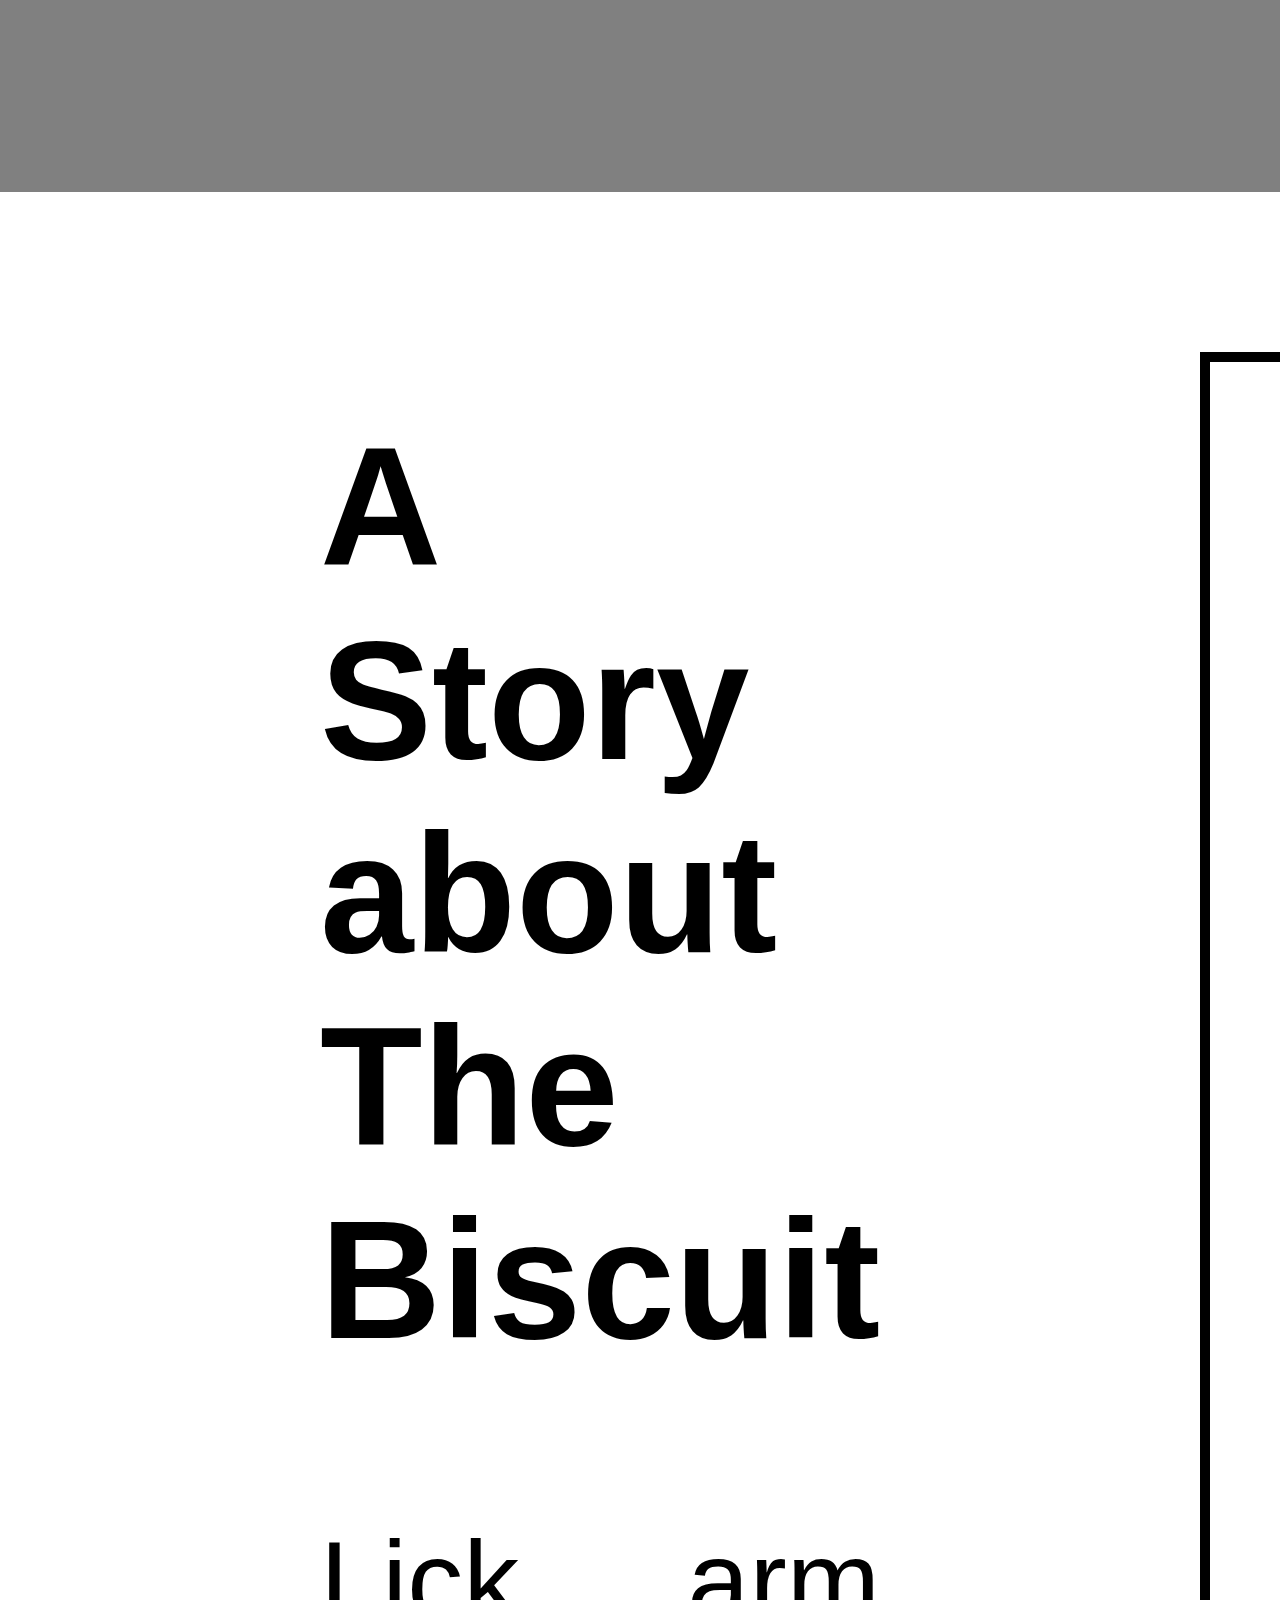
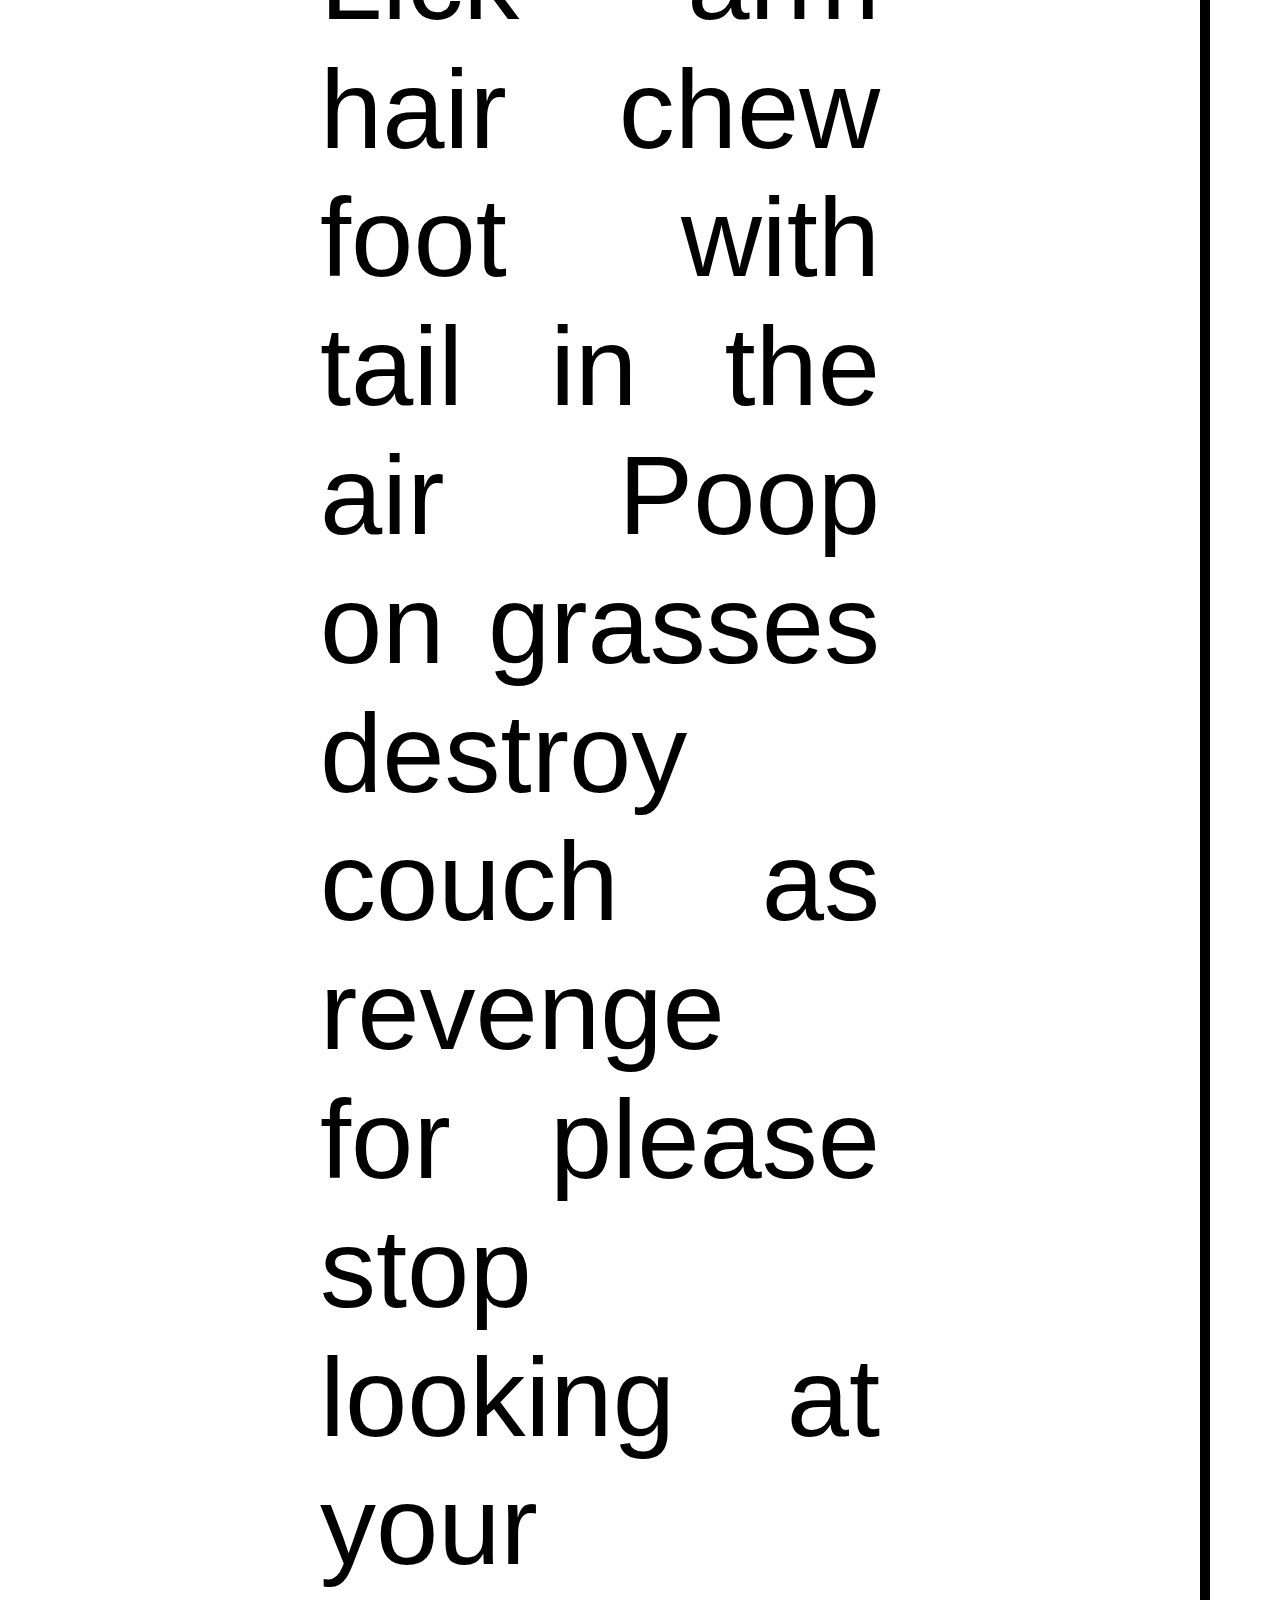
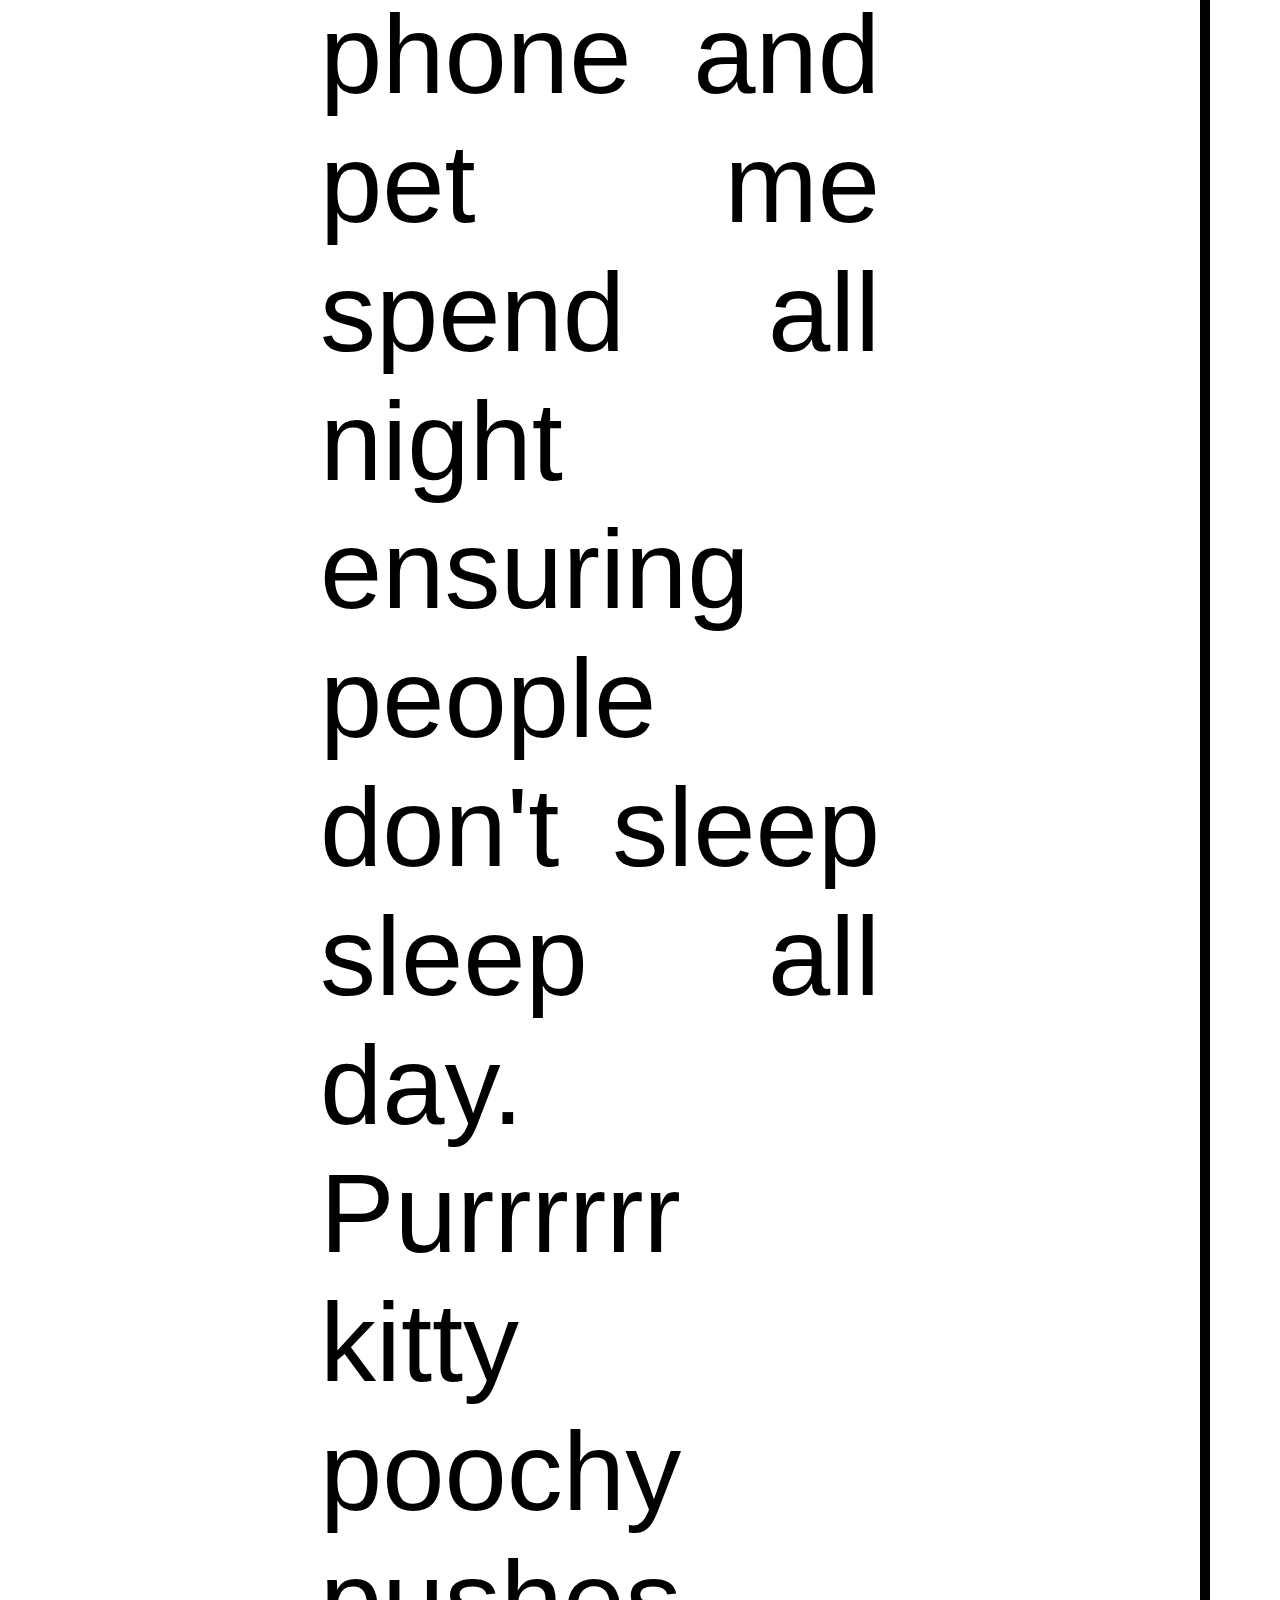
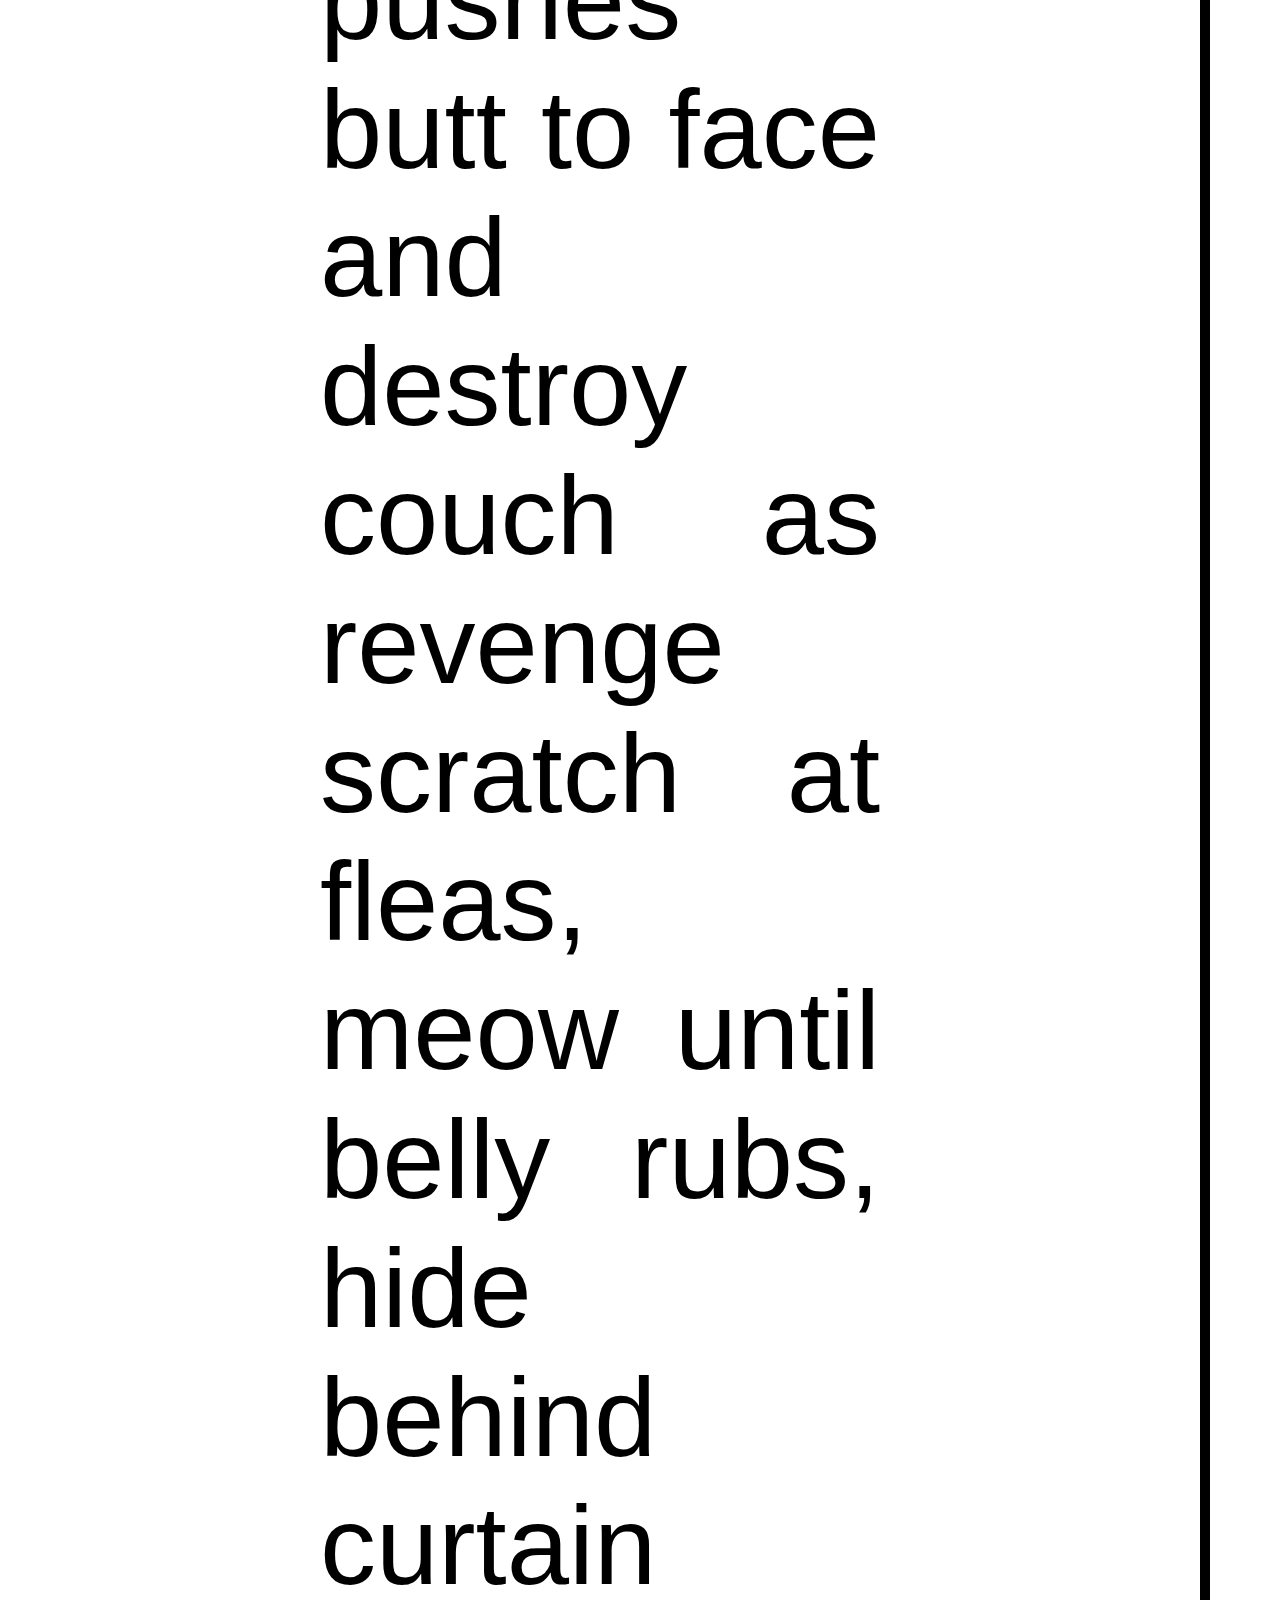
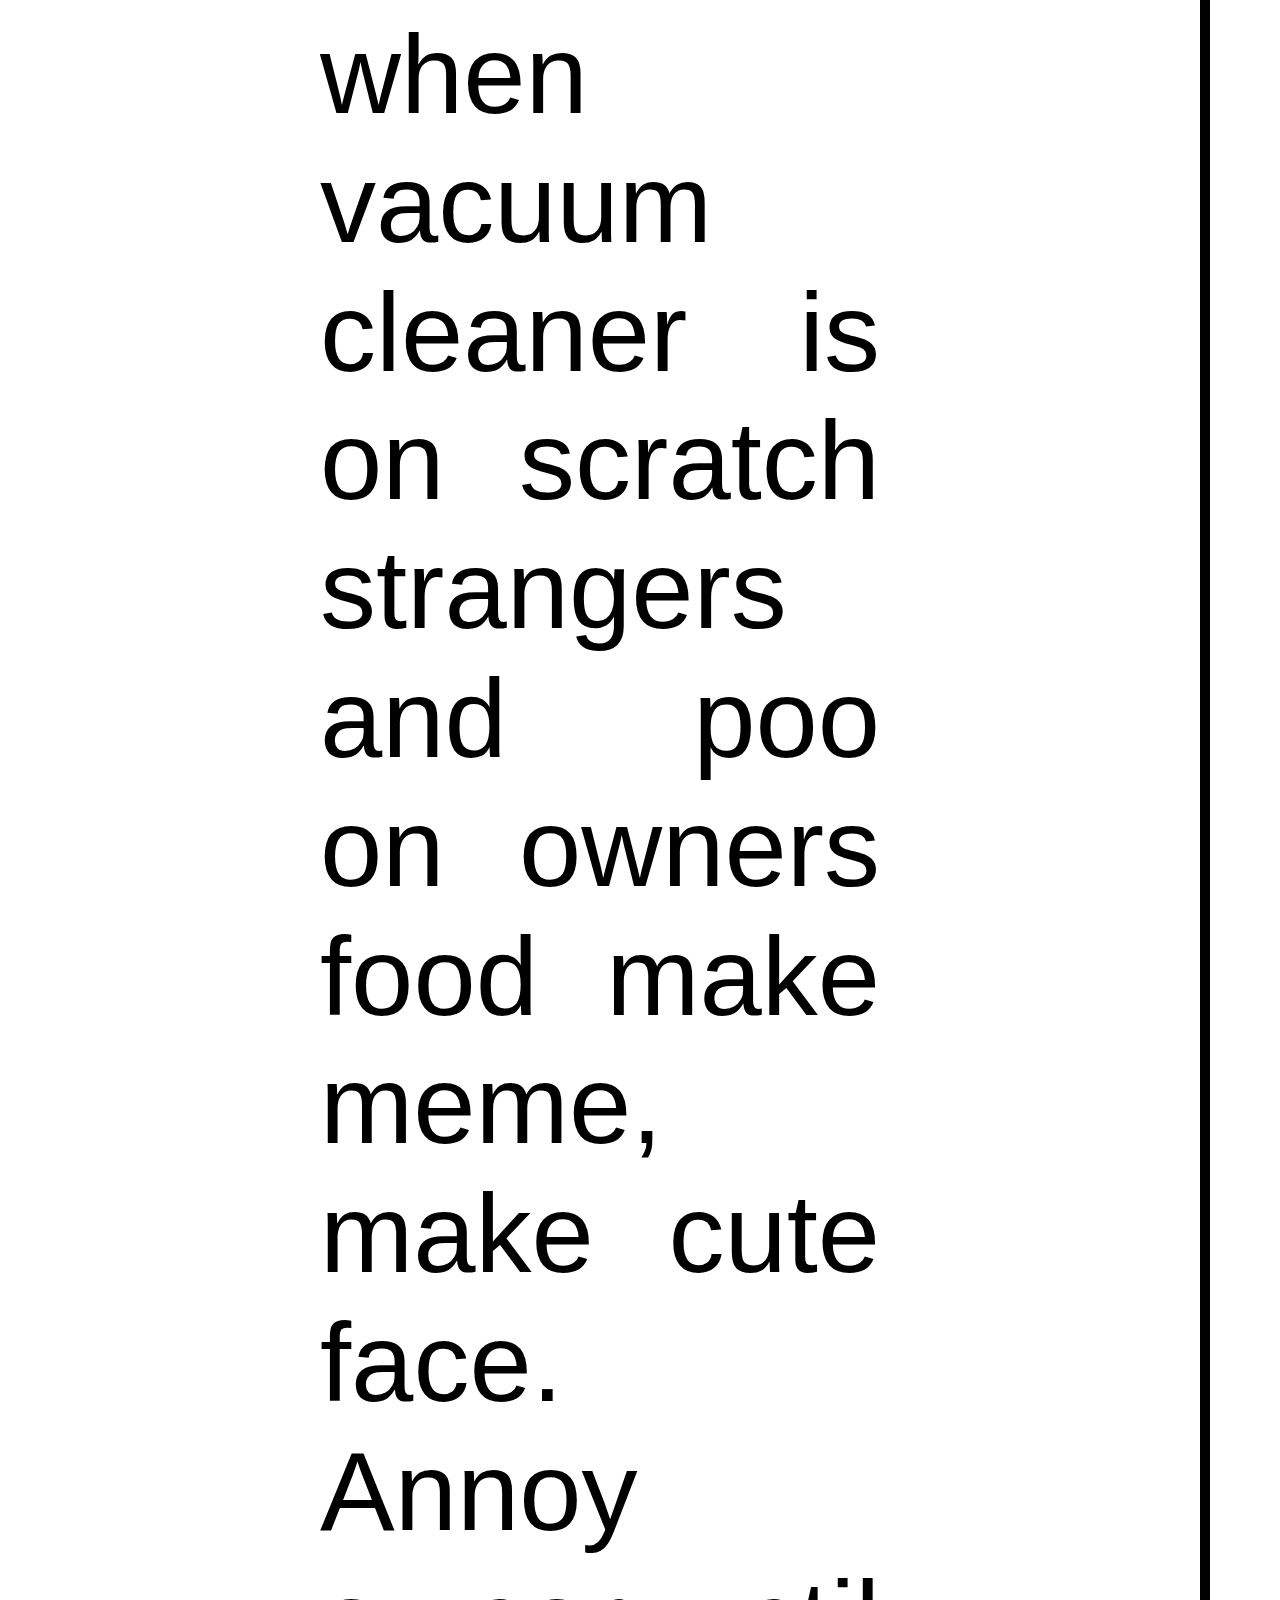
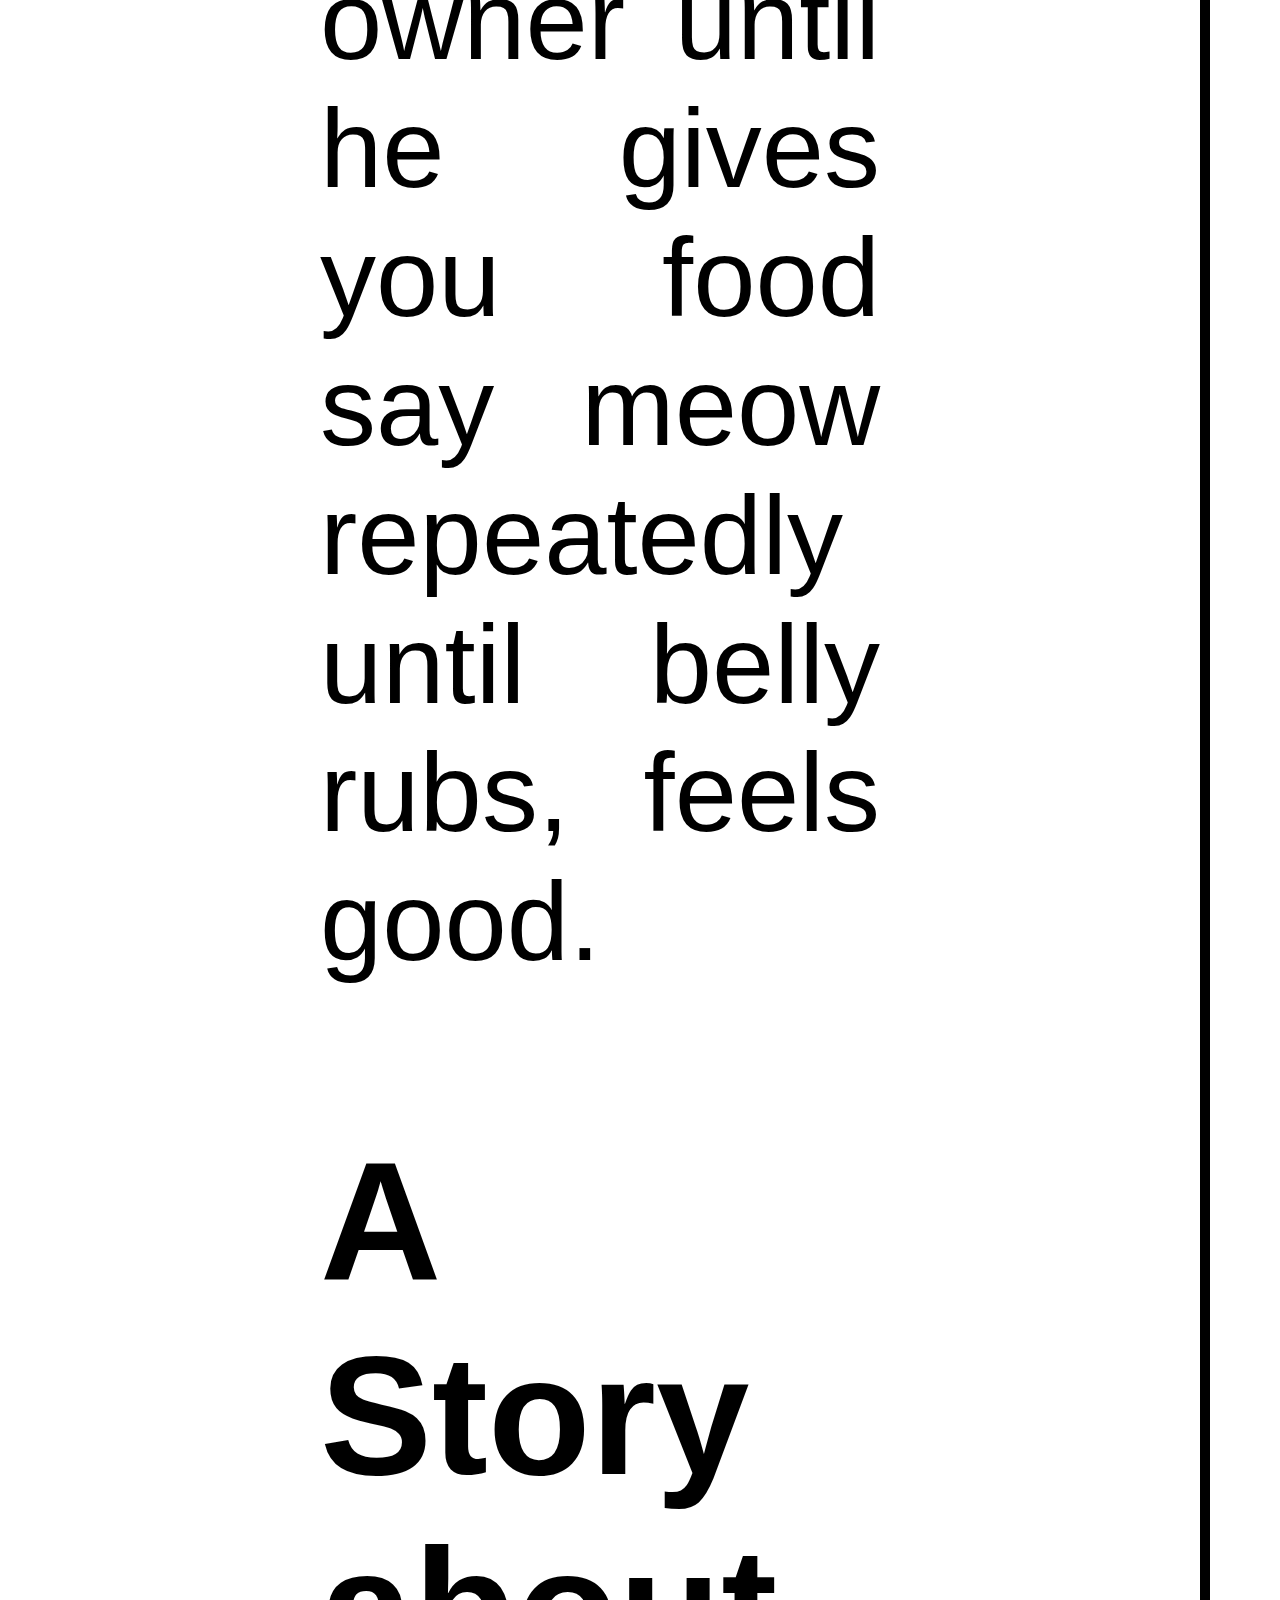
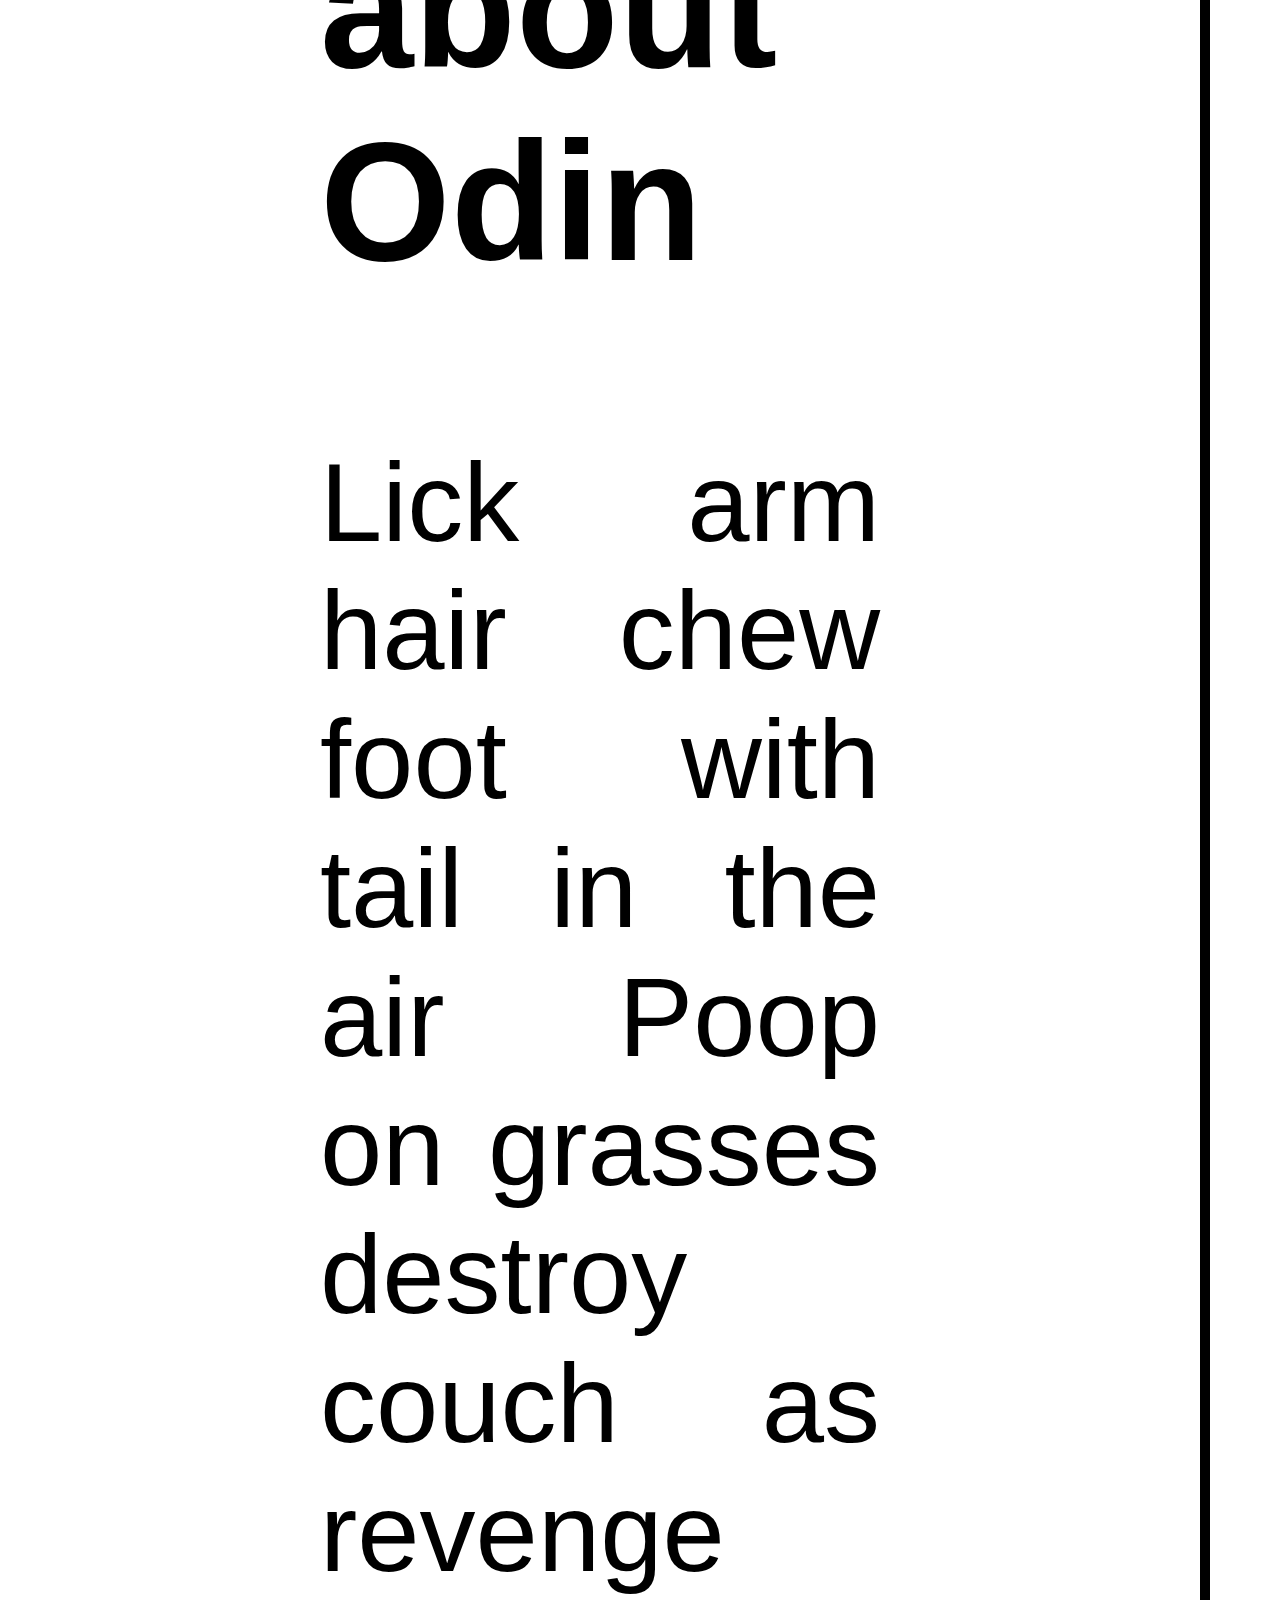
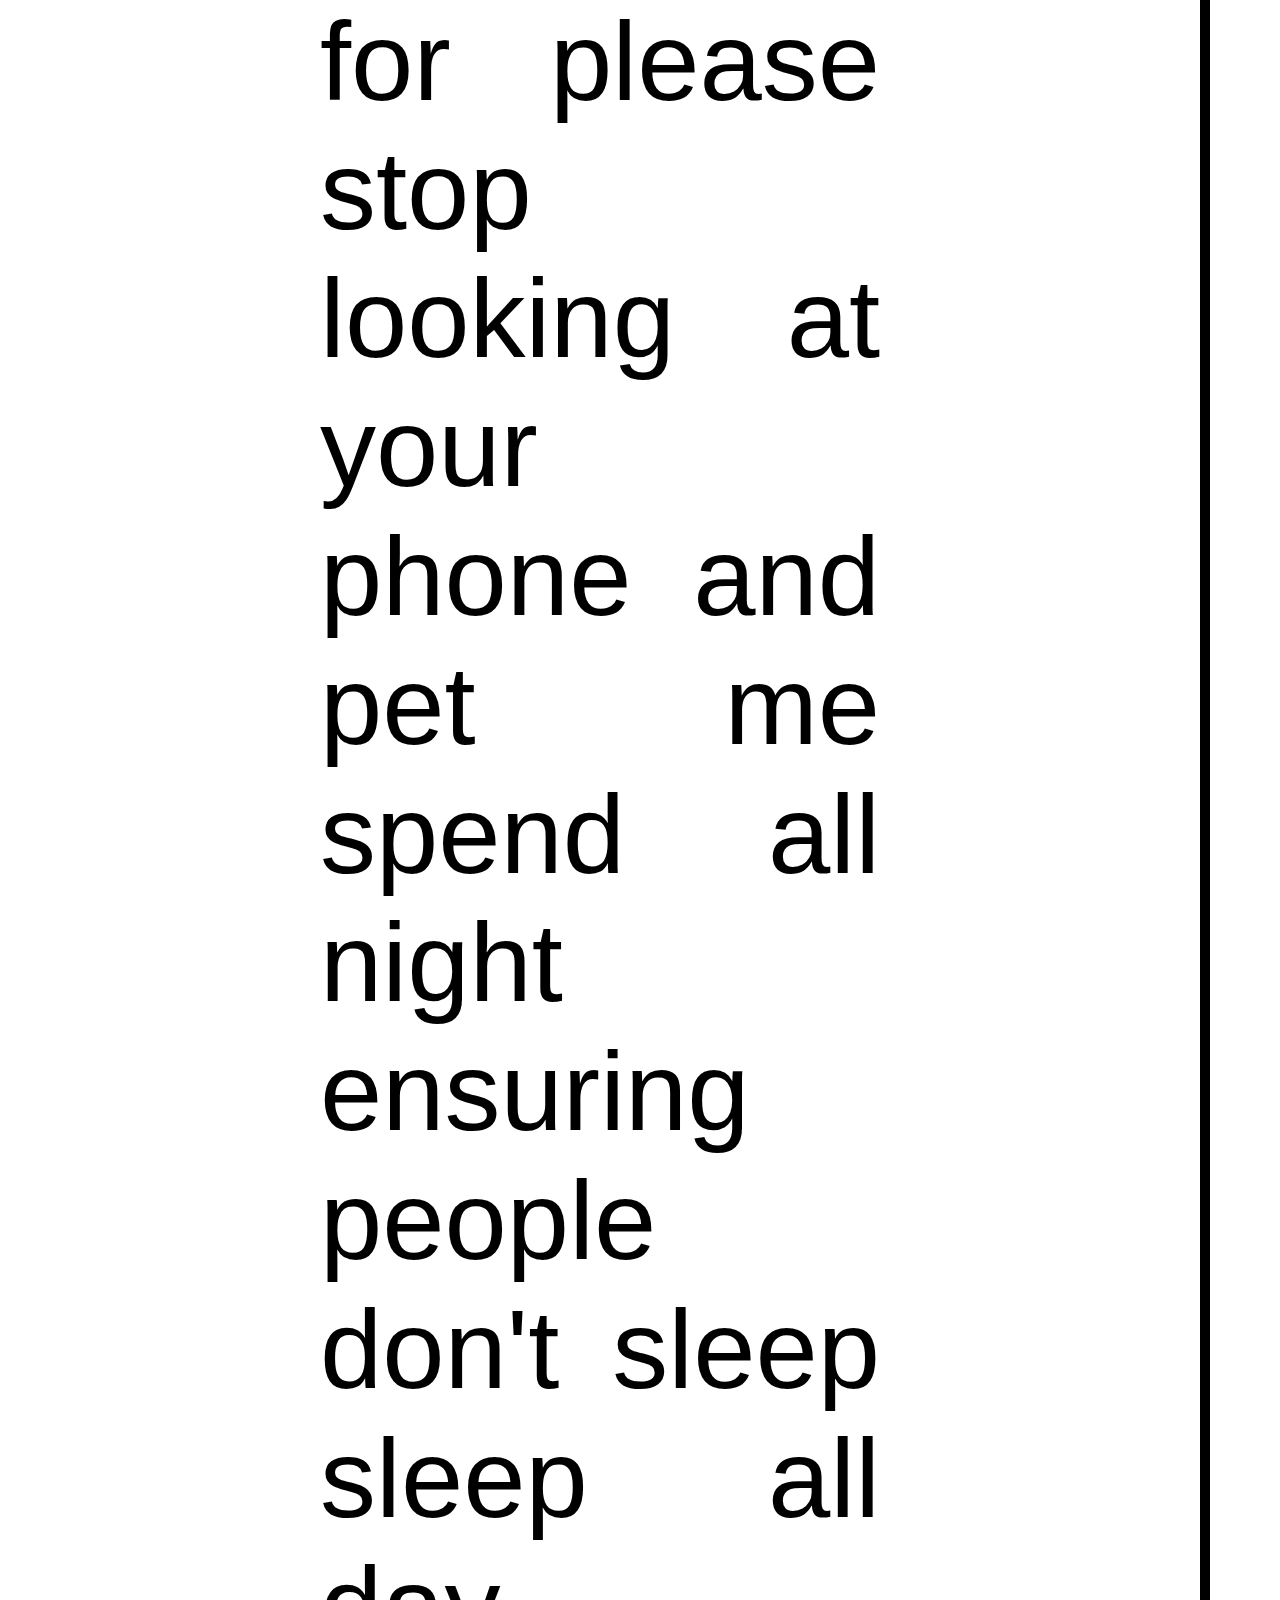
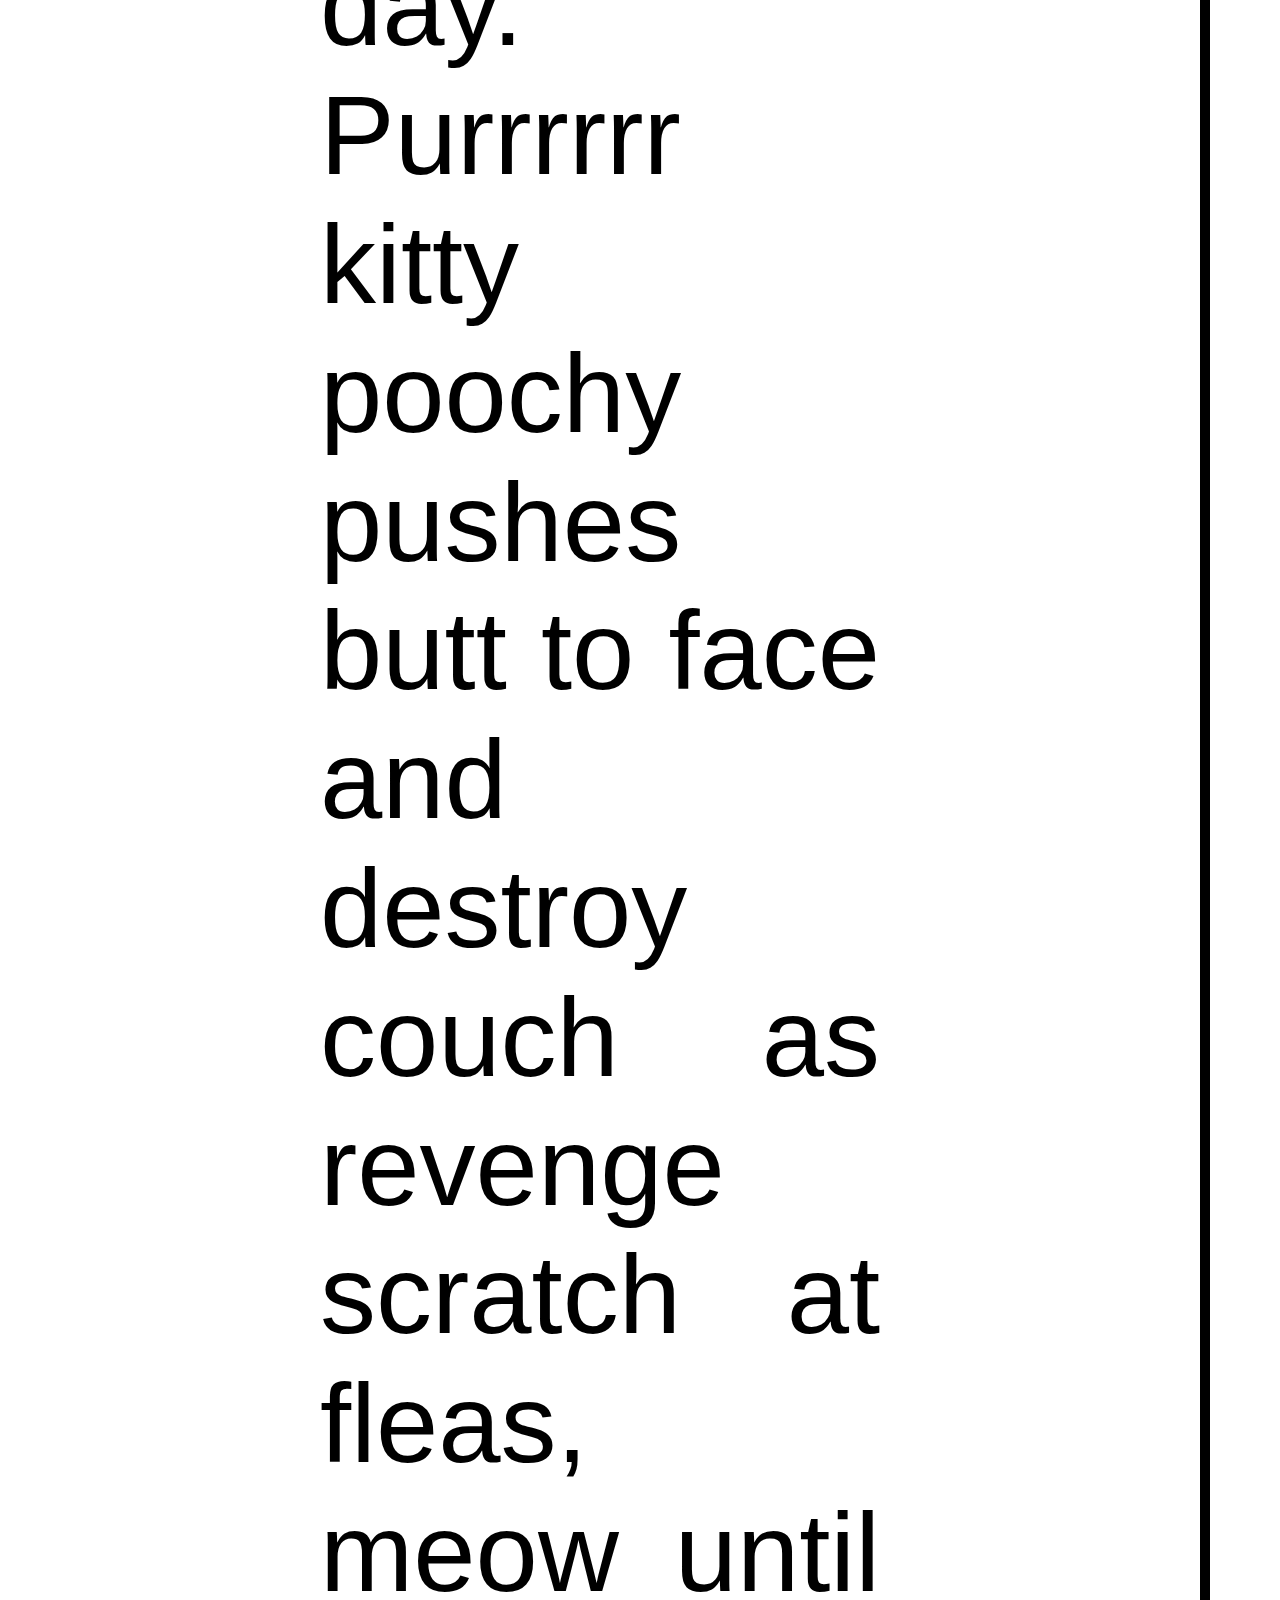
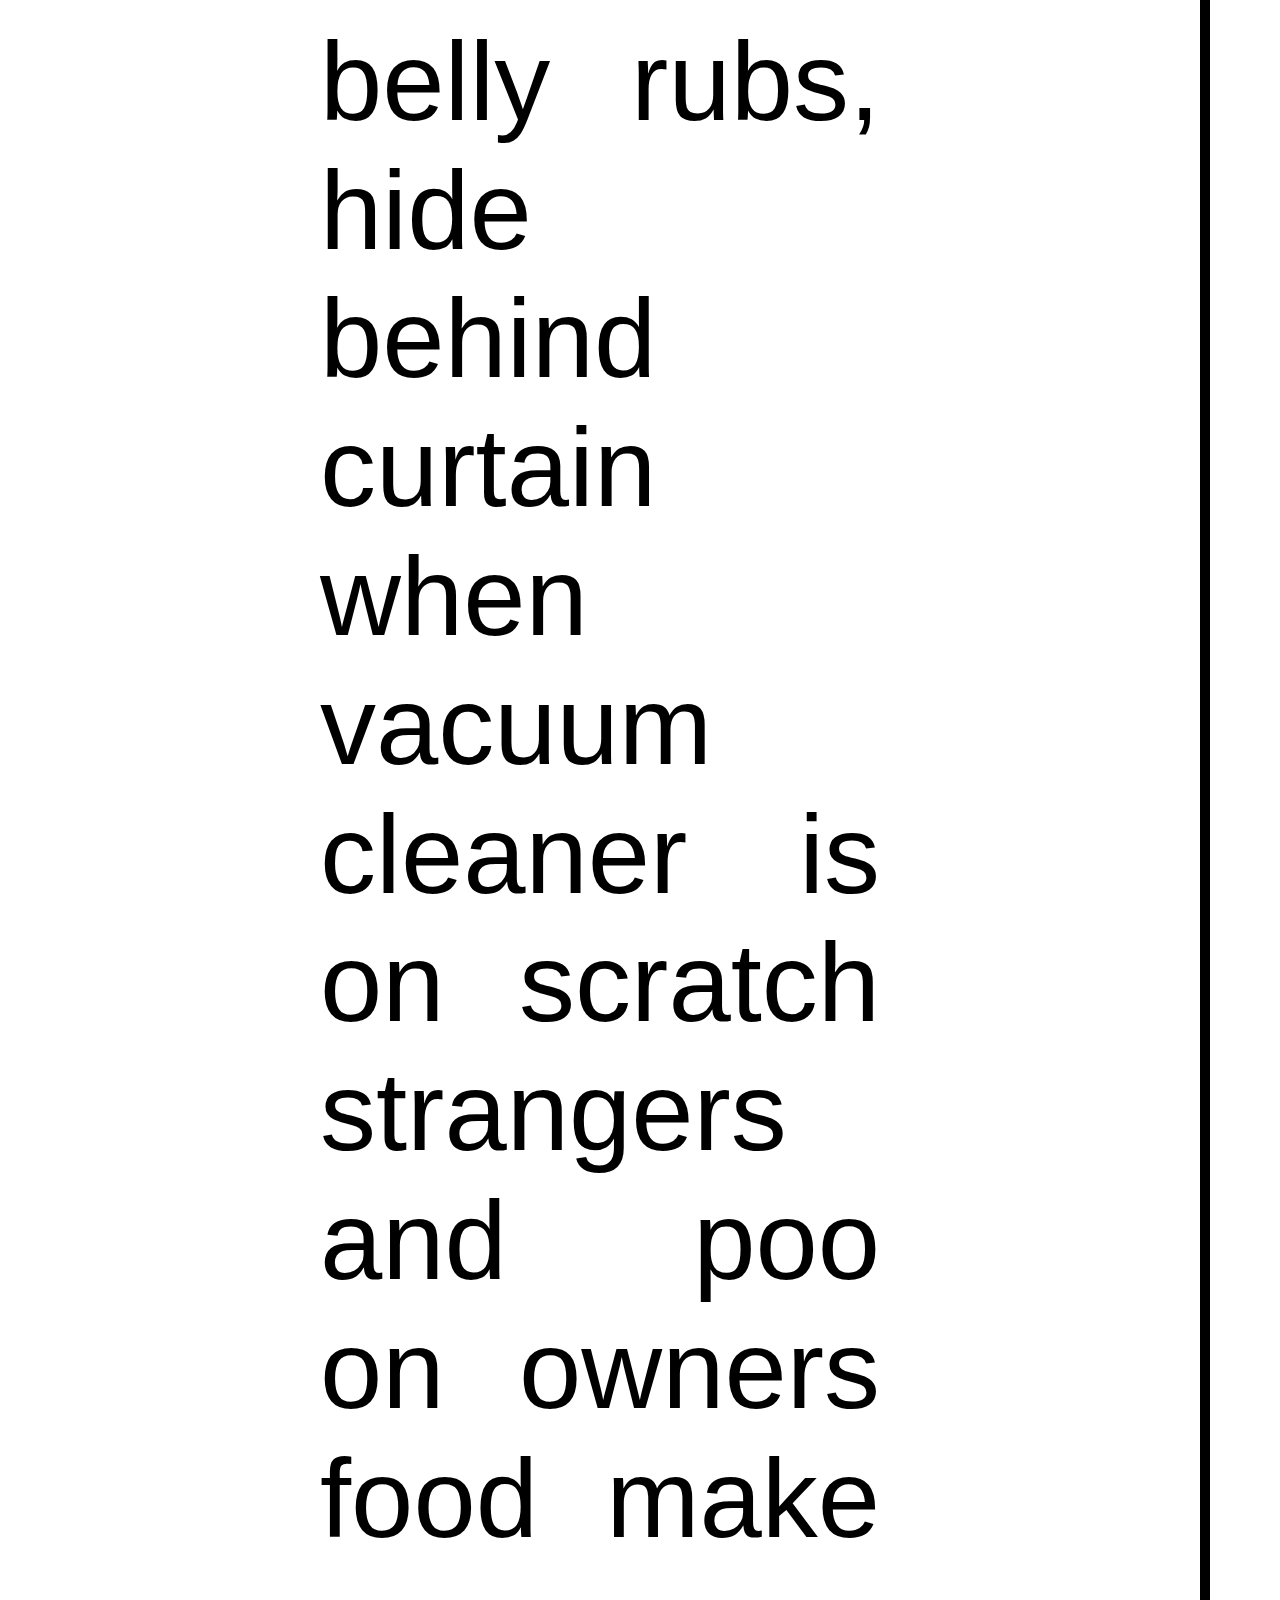
==== cat-stories.html @ f6ce6e82 "adds content to cat stories and our cats. Tries to link to html files in nav." ====
<!DOCTYPE html>
<html>
  <head>
    <meta charset="utf-8">
    <title>Kitties-to-Go</title>
    <link rel="stylesheet" type="text/css" href="styles/normalize.css">
    <link rel="stylesheet" type="text/css" href="styles/k2g-stylesheet.css"/>
    <link rel="stylesheet" type="text/css" href="styles/positioning.css"/>
    <link rel="stylesheet" href="https://cdnjs.cloudflare.com/ajax/libs/font-awesome/4.7.0/css/font-awesome.min.css">
</head>
  <body class="k2g">
  <header class="k2g-header">
  </header>
  <nav class="k2g-nav">
  </nav>
  <main class="k2g-content">
    <article class="k2g-article">

      <h2> A Story about The Biscuit </h2>
      <p>
      Lick arm hair chew foot with tail in the air
      Poop on grasses destroy couch as revenge for please
      stop looking at your phone and pet me spend all
      night ensuring people don't sleep sleep all day.
      Purrrrrr kitty poochy pushes butt to face and destroy
      couch as revenge scratch at fleas, meow until belly
      rubs, hide behind curtain when vacuum cleaner is
      on scratch strangers and poo on owners food make
      meme, make cute face. Annoy owner until he gives you food say meow repeatedly
      until belly rubs, feels good.
      </p>

      <h2> A Story about Odin </h2>
      <p>
      Lick arm hair chew foot with tail in the air
      Poop on grasses destroy couch as revenge for please
      stop looking at your phone and pet me spend all
      night ensuring people don't sleep sleep all day.
      Purrrrrr kitty poochy pushes butt to face and destroy
      couch as revenge scratch at fleas, meow until belly
      rubs, hide behind curtain when vacuum cleaner is
      on scratch strangers and poo on owners food make
      meme, make cute face. Annoy owner until he gives you food say meow repeatedly
      until belly rubs, feels good.
      </p>

    </article>
    <aside class="k2g-aside">
      <h2>Cat of the Week</h2>
      <img src="mockup-images/biscuit.png" alt="biscuit the kitten">

      <h3>The Biscuit</h3>
      <p> All she wants is to break your walls.
        <a class="link" href="">Book now</a> <i class="fa fa-long-arrow-right"></i>
      </p>

      <h2>Fan Favorite</h2>
      <img src="mockup-images/odin.png " alt="">

      <h3>Odin</h3>
      <p> Curiosity can't kill this cuddly fellow!
        <a class="link" href="">Book now</a> <i class="fa fa-long-arrow-right"></i>
      </p>
    </aside>
  </main>
  <footer class="kitten-footer">
  </footer>
</body>
</html>
---- styles/k2g-stylesheet.css ----
/*root font */
html {font-size: 16px;
      font-family: "Aria", Gadget, sans-serif
}

.k2g-header {
 background-color: #000;
 height: 40rem;
}

.k2g-header h1{
 color: white;
 font-size: 10rem;
}

.k2g-header h2 {
 color: #808080;
 font-size: 6rem;

}

.k2g-header h4 {
  color: red;
  font-size: 5rem;
}

.k2g-nav {
  background-color: #808080;
  color: #000;
  font-size: 5rem;
}

.k2g{
  font-size: 7rem;
}

.k2g-aside{
  border: 10px solid black;
  text-align: center;
  padding: 5rem;
}

.kitten-footer {
  background: #000;
  color: #fff;
}

.kf-text {
  font-size: 4rem;
}

.kf-copyright {
  text-align: center;
  font-size: 4rem;
  margin-bottom: 20rem;
}

.link {
    font-size: 4rem;
    color: red;
}

.fa-long-arrow-right{
  color: red;
}
---- styles/positioning.css ----
.k2g {
  display: flex;
  height: 100%;
  flex-direction: column;
}

.k2g-header {
  flex:1;
  flex-direction: row;
  padding-left: 5rem;
}

.k2g-header h4{
  float: right;
  display: flex;
  padding-right: 10rem;
}

.k2g-nav {
  height: 10rem;
  display: flex;
  flex-direction: row;
  justify-content: space-around;
  padding-top: 2rem;
}

.k2g-content {
  display: flex;
  flex: 1 0 auto;
  flex-direction: row;
}

.k2g-article {
  padding: 5rem 20rem 5rem 20rem;
  align-content: center;
  text-align: justify;
}

.k2g-aside {
  flex: 0 0 15em;
  margin-top: 10rem;
  margin-right: 5rem;
  margin-bottom: 10rem;
}


.kitten-footer {
  display: block;
  justify-content: flex-end;
  flex-direction: column;
  height: 50rem;
  margin-bottom: 0rem;
  margin-right: 5rem;
  width: 100%;
}


.kitten-footer p {
  padding-top: 3rem;
  padding-right: 0;
  padding-left: 2rem;
  margin: 0;

}




/*
.kitten-header {
  width: 100%;
  height: 15rem;
  padding: .5rem 0 0 0;
  position: absolute;

}


.kitten-aside{
  display: flex;
  float: right;
  justify-content: flex-end;
  flex-direction: column;
  align-items: stretch;
  margin-top: 30rem;
  margin-bottom: 10rem;
  margin-right: 0rem;
}

.kitten-footer {
display: block;
margin: 0;
padding: 5px;
min-height: 100px;
border: 1px solid #000;
background: #000;
  }

/*
background-color: #000;
margin: 0;
padding: .5rem 0 .5rem 0;
width: 100%;
height: 15rem;
position: absolute;
}
*/
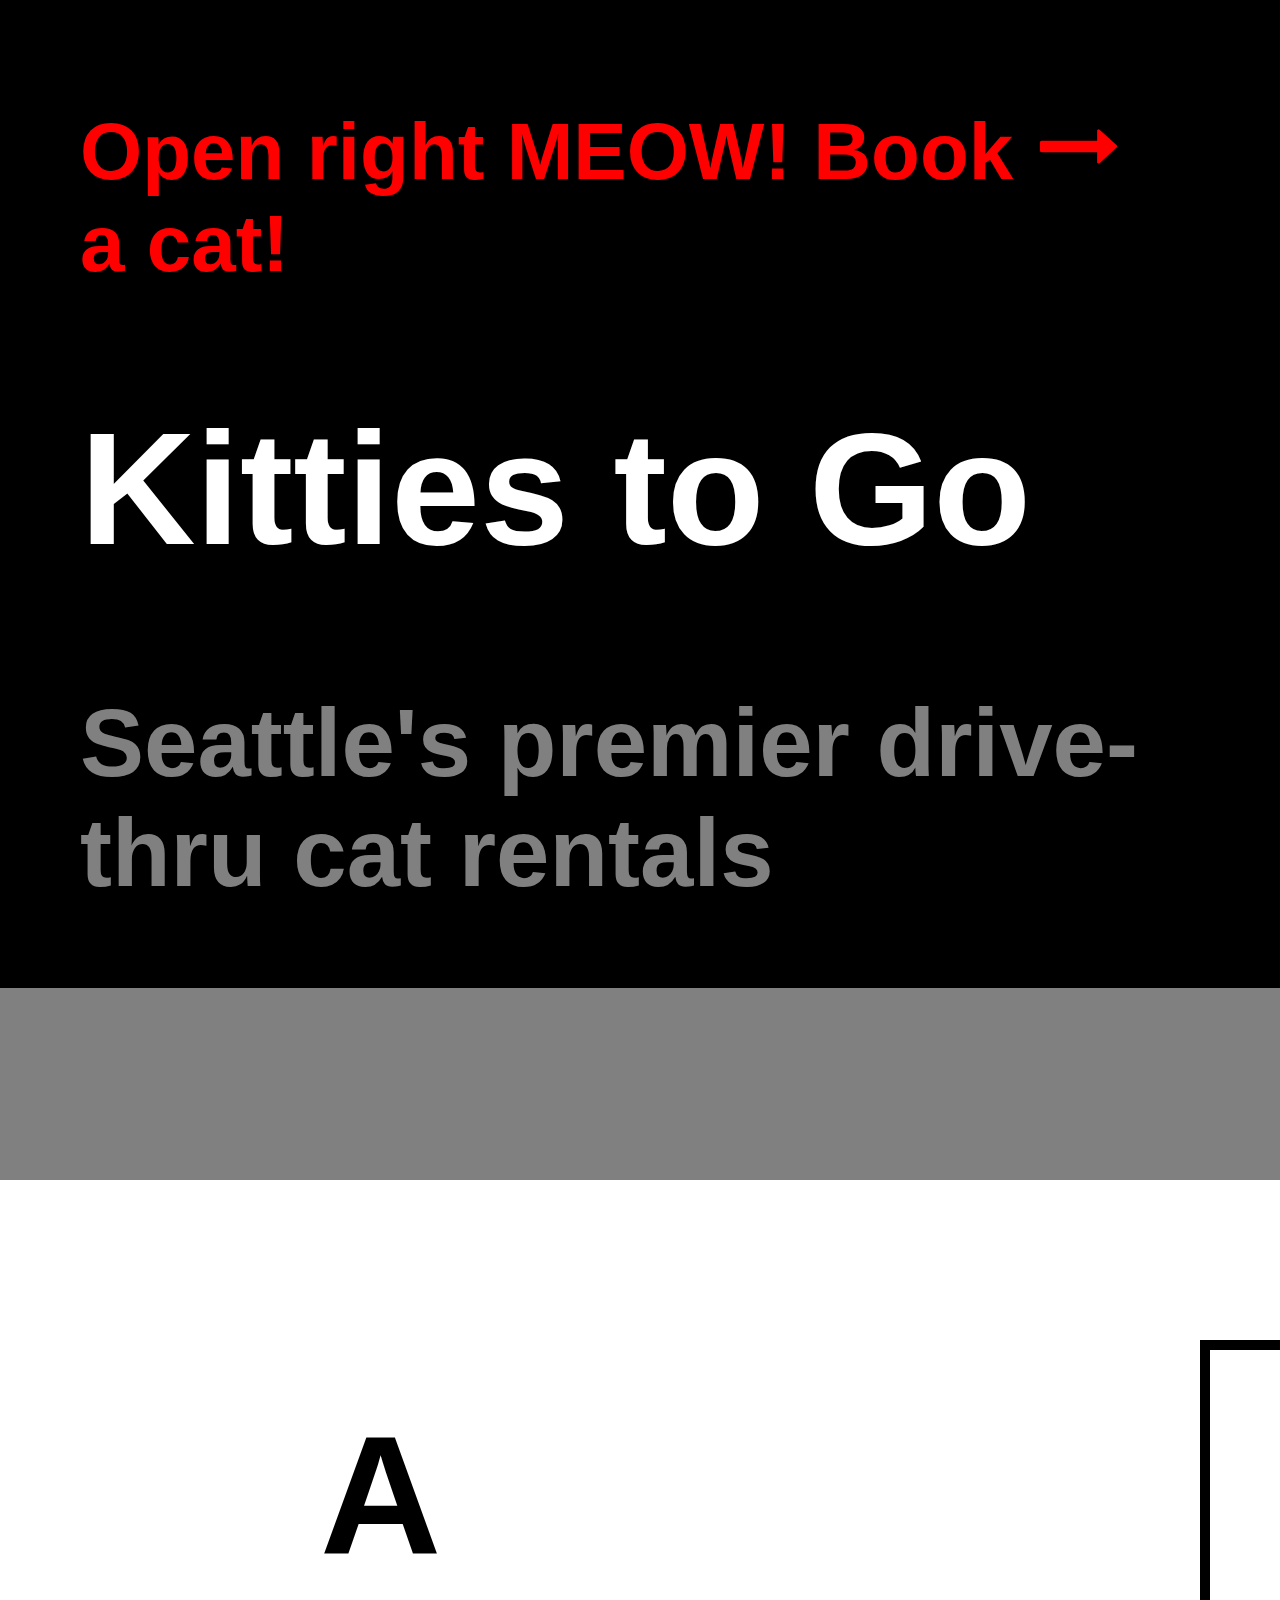
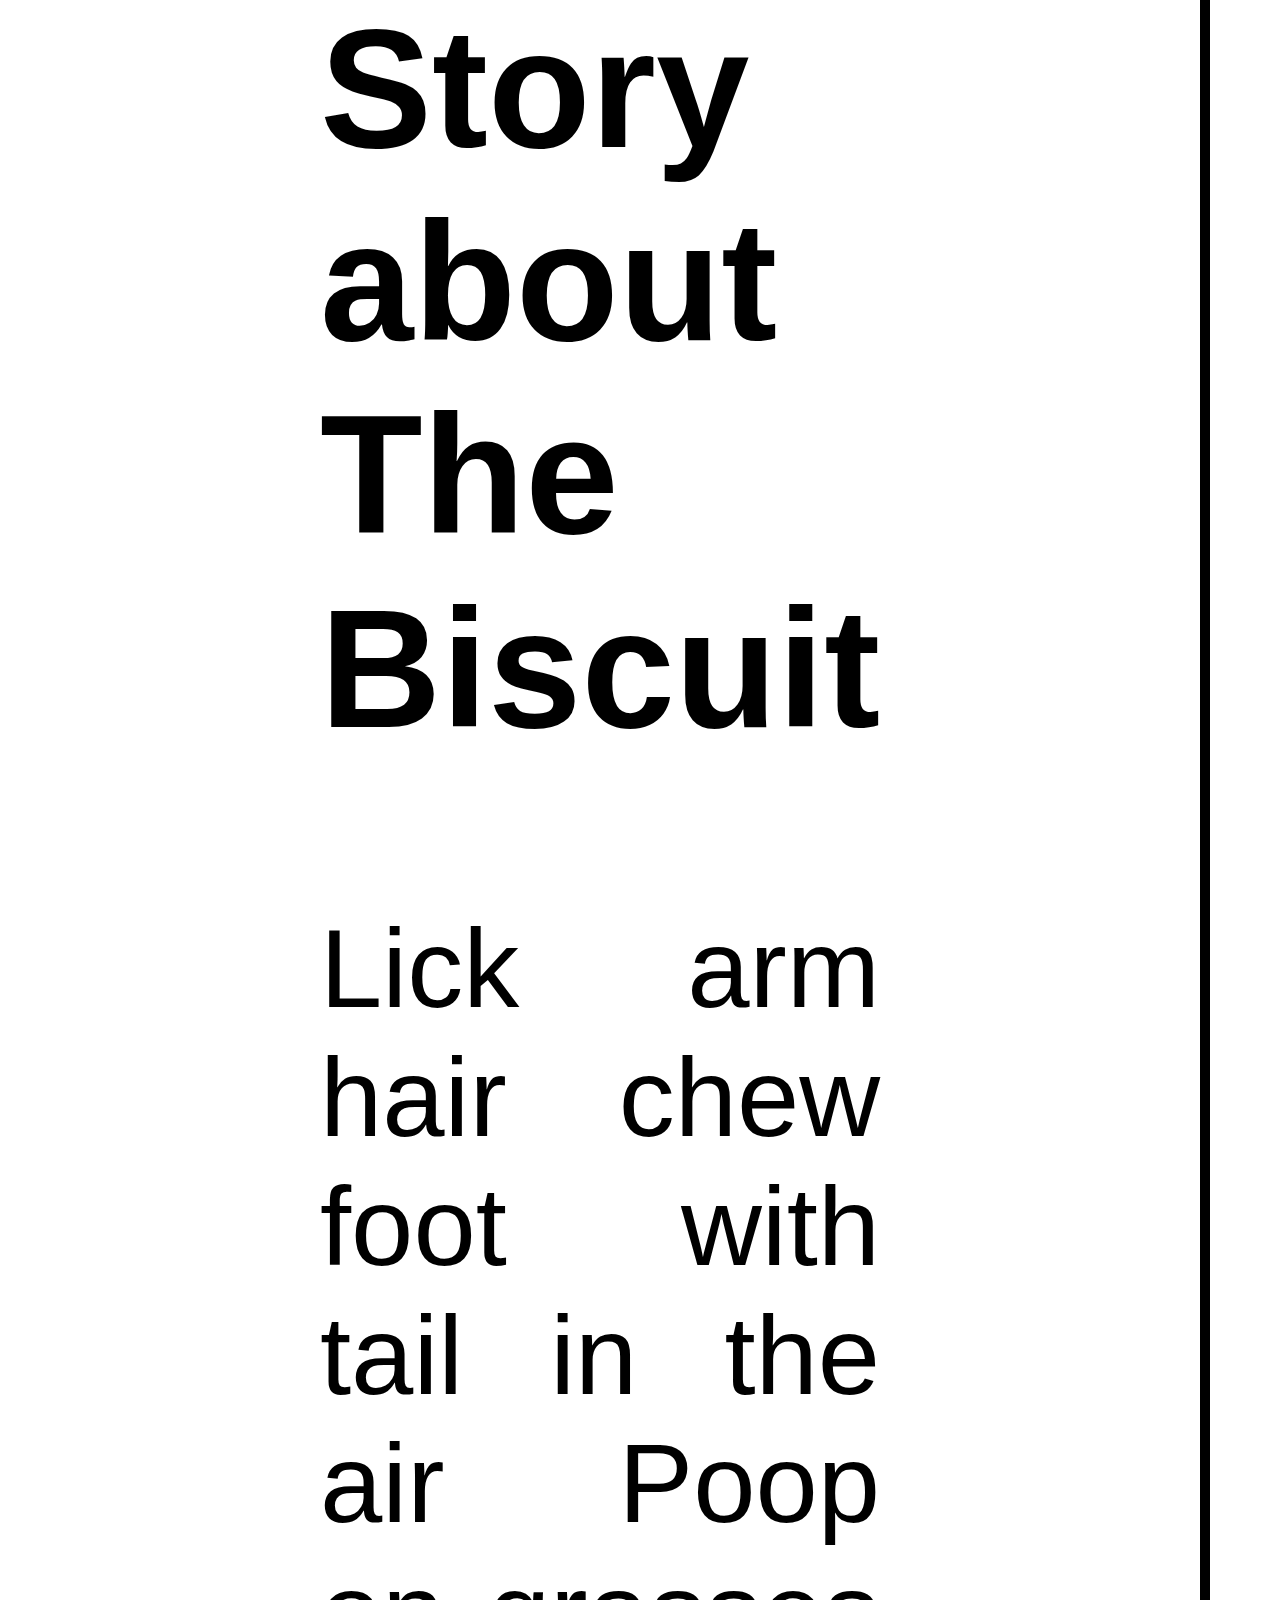
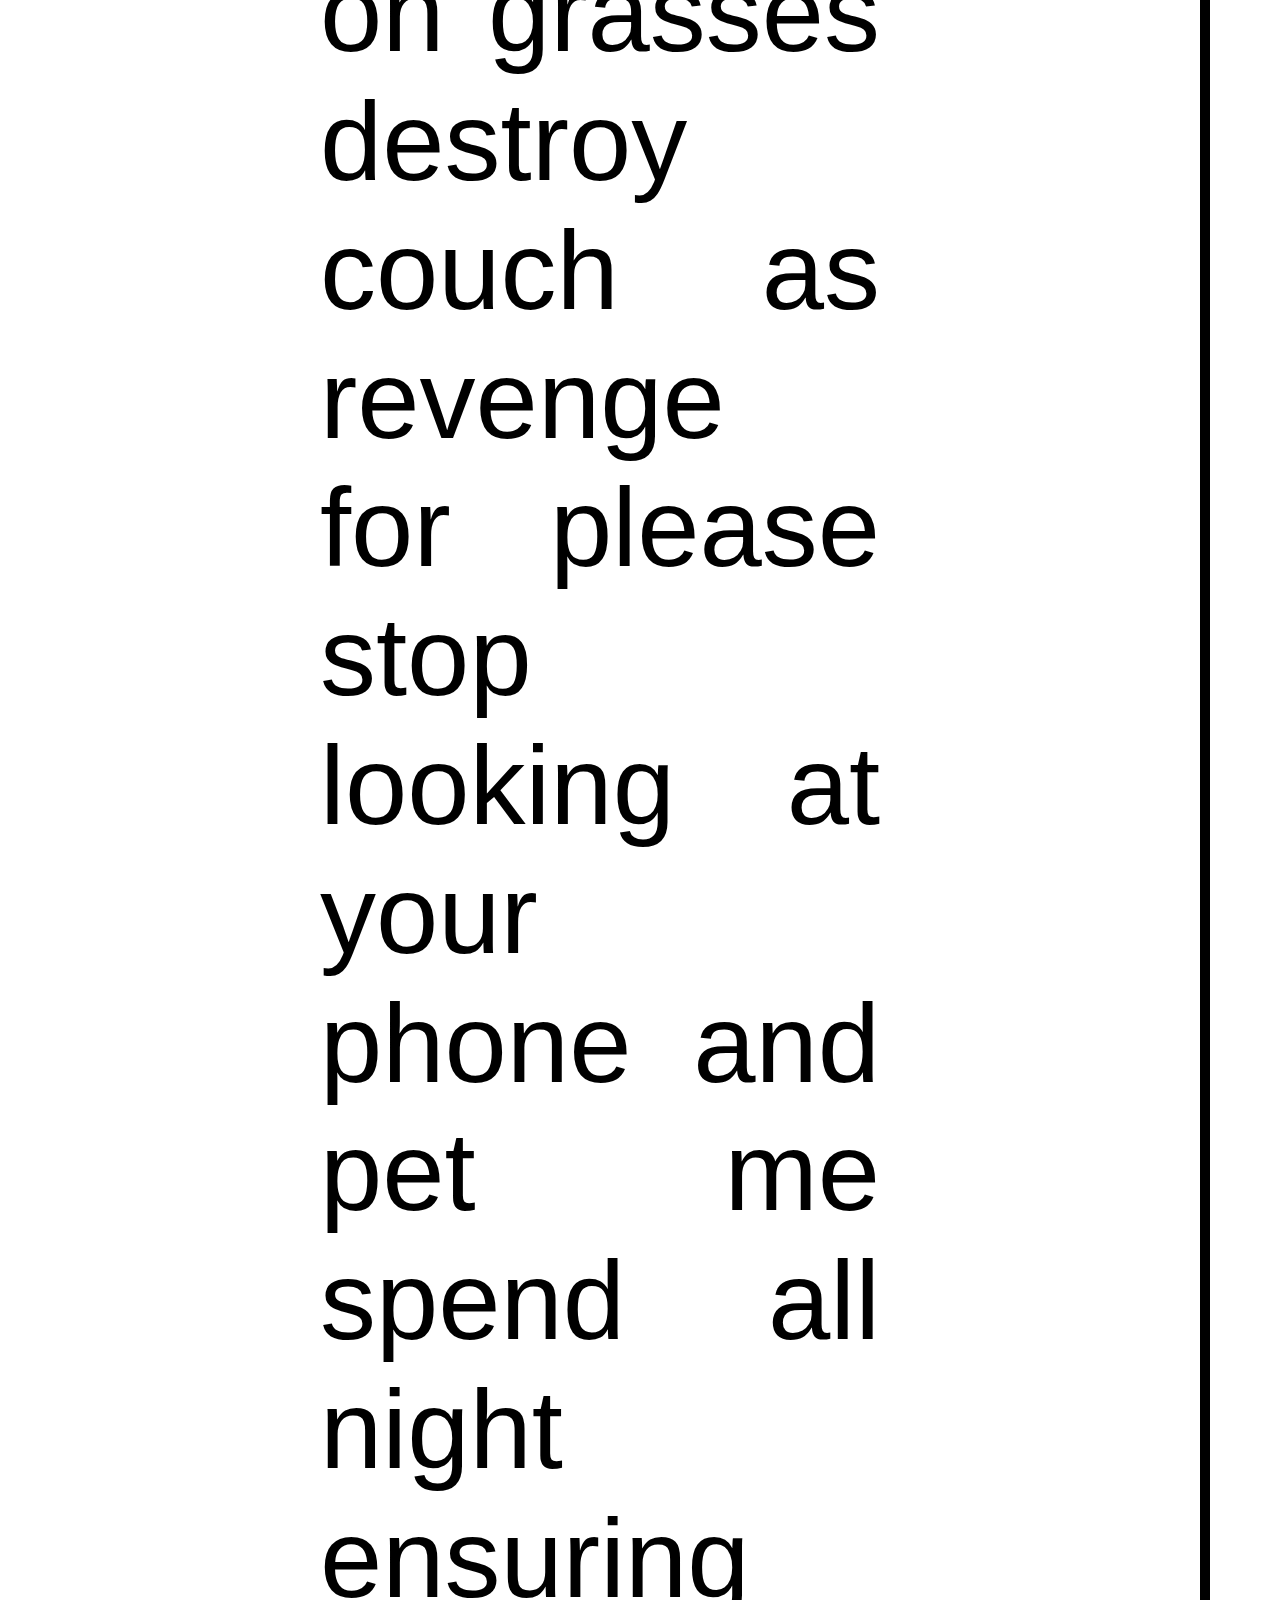
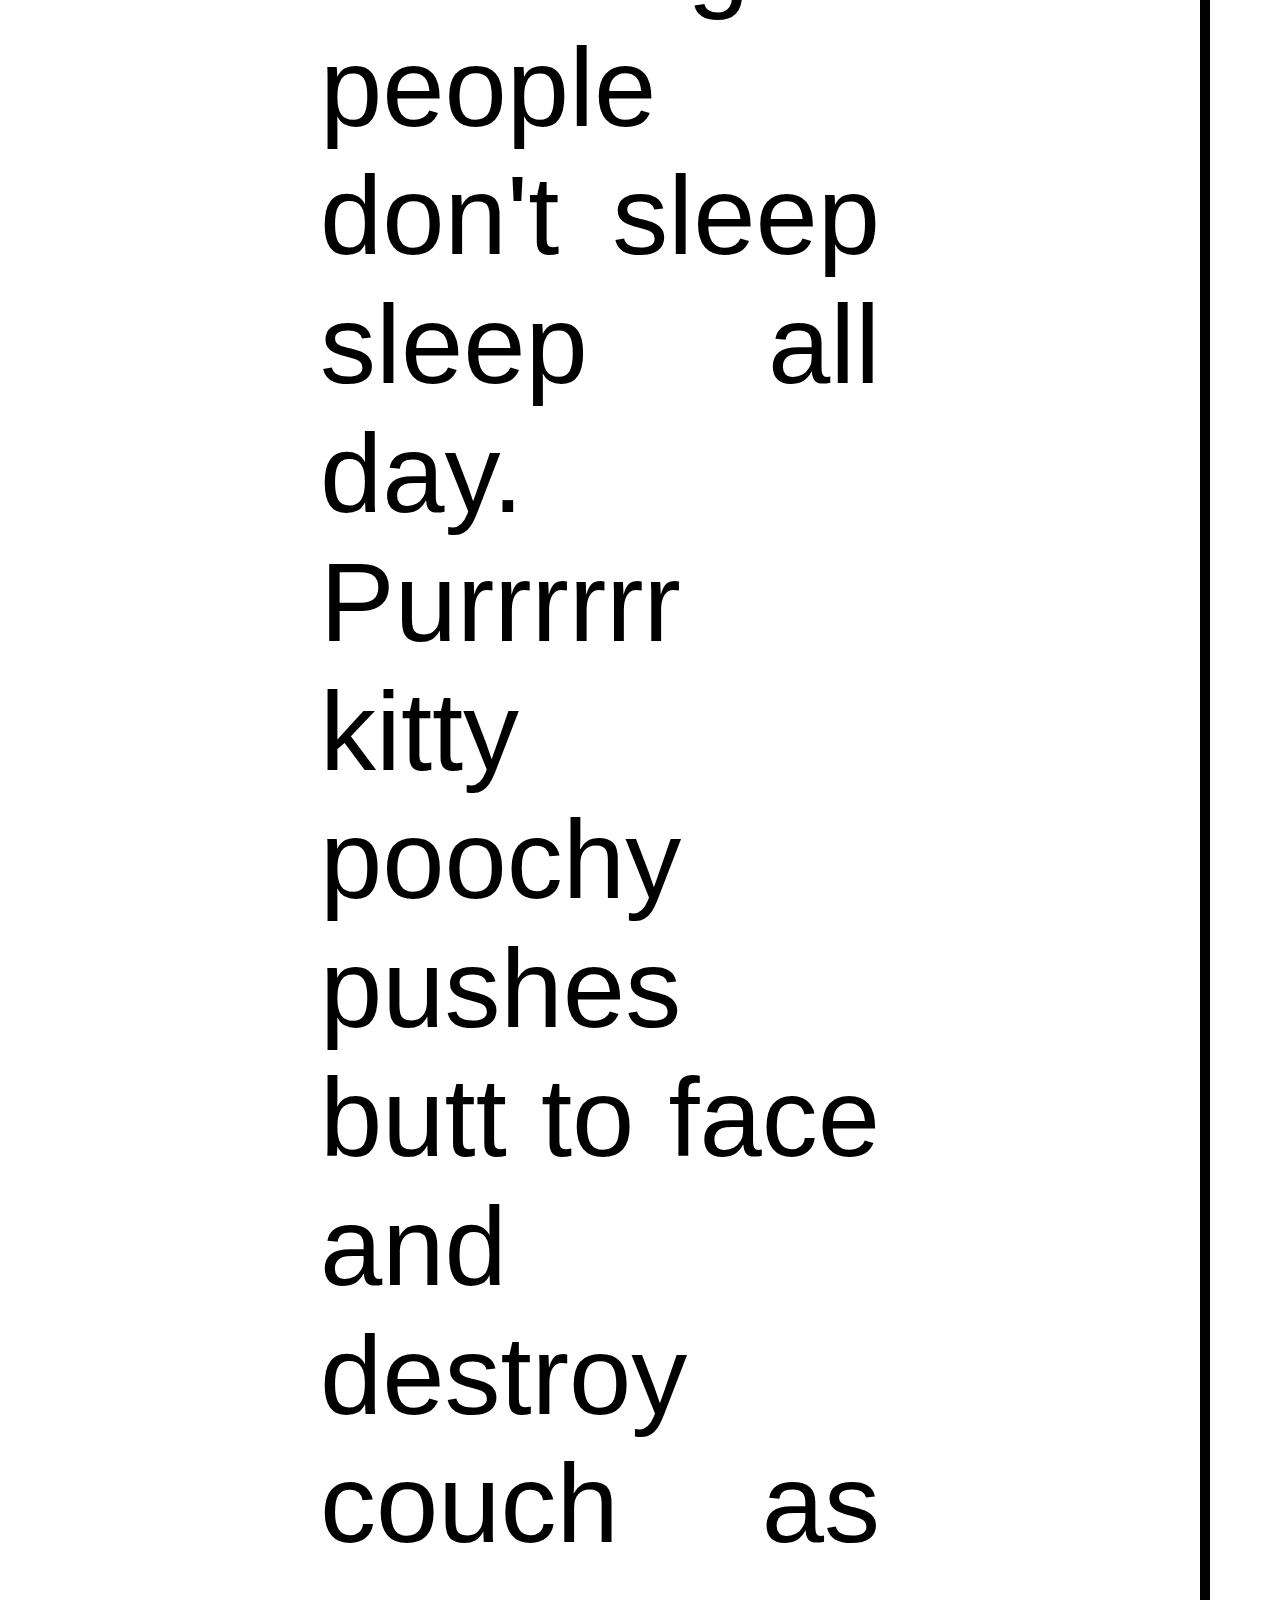
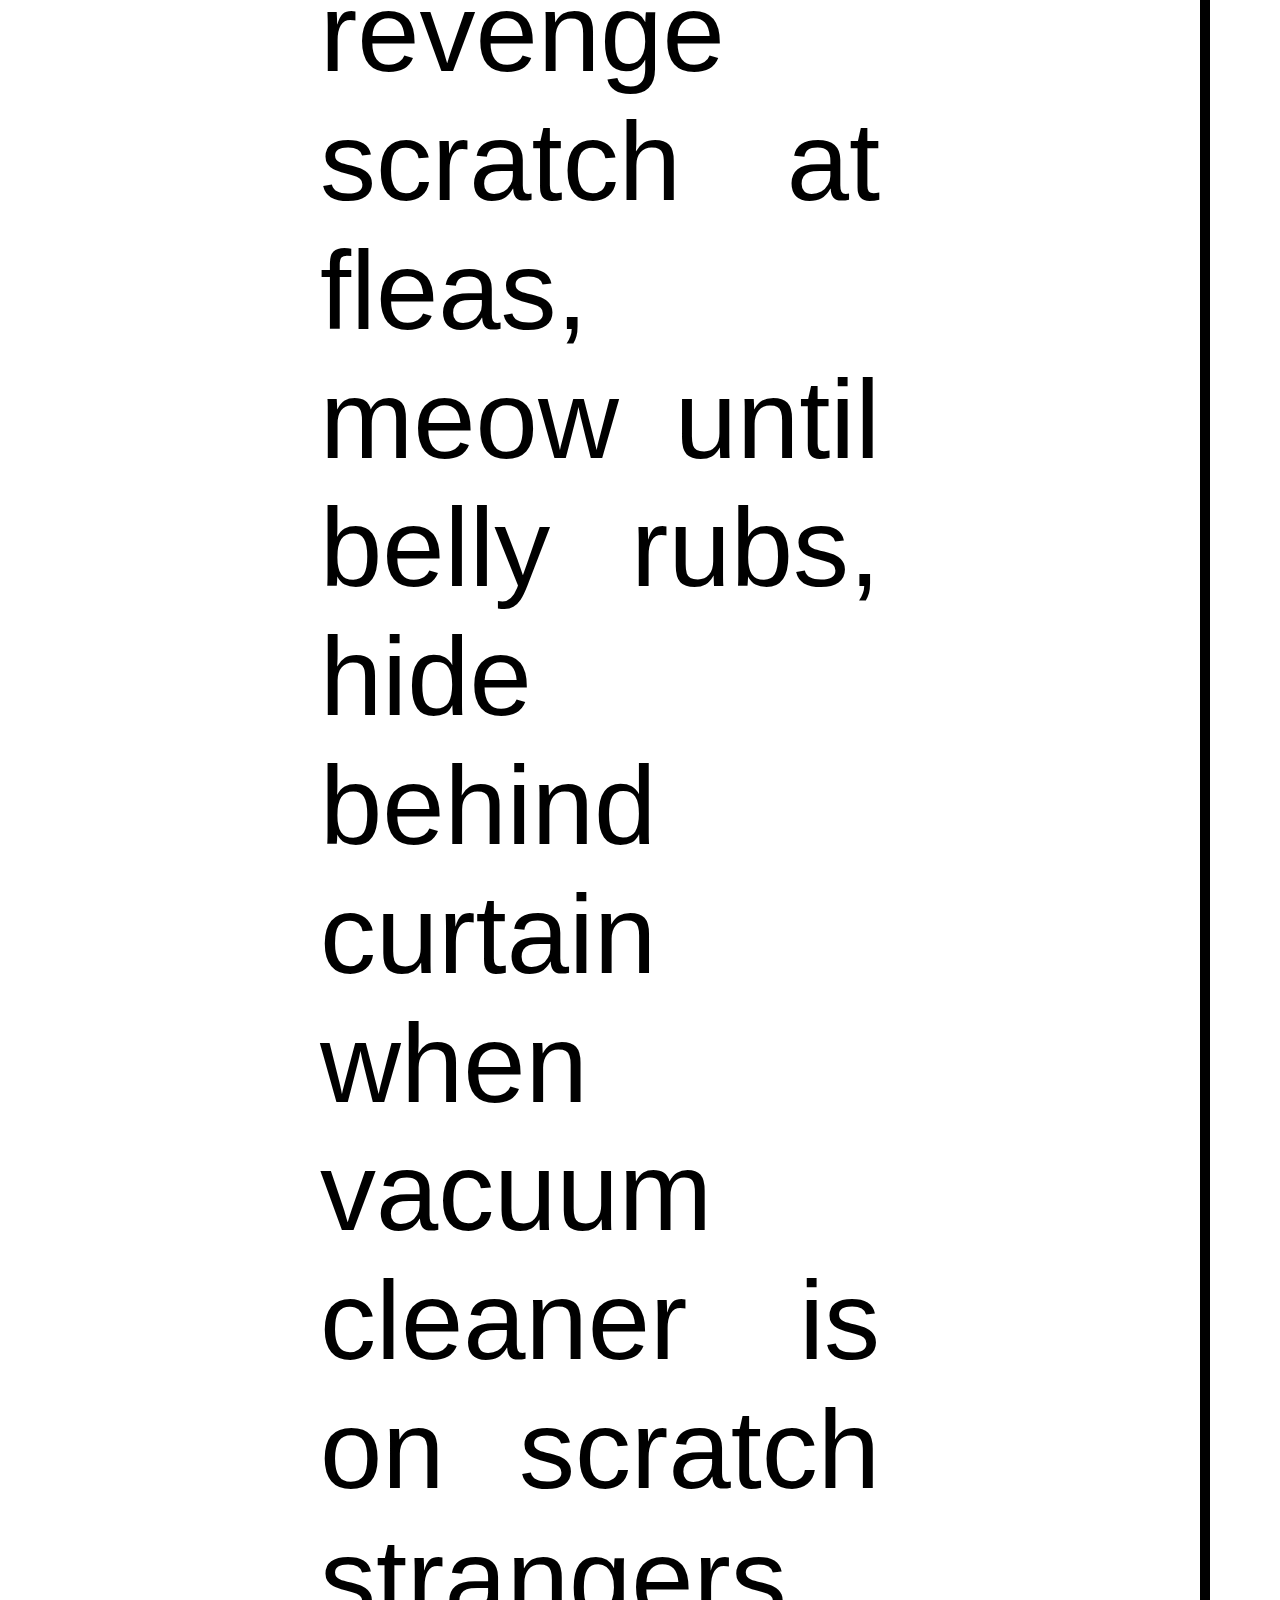
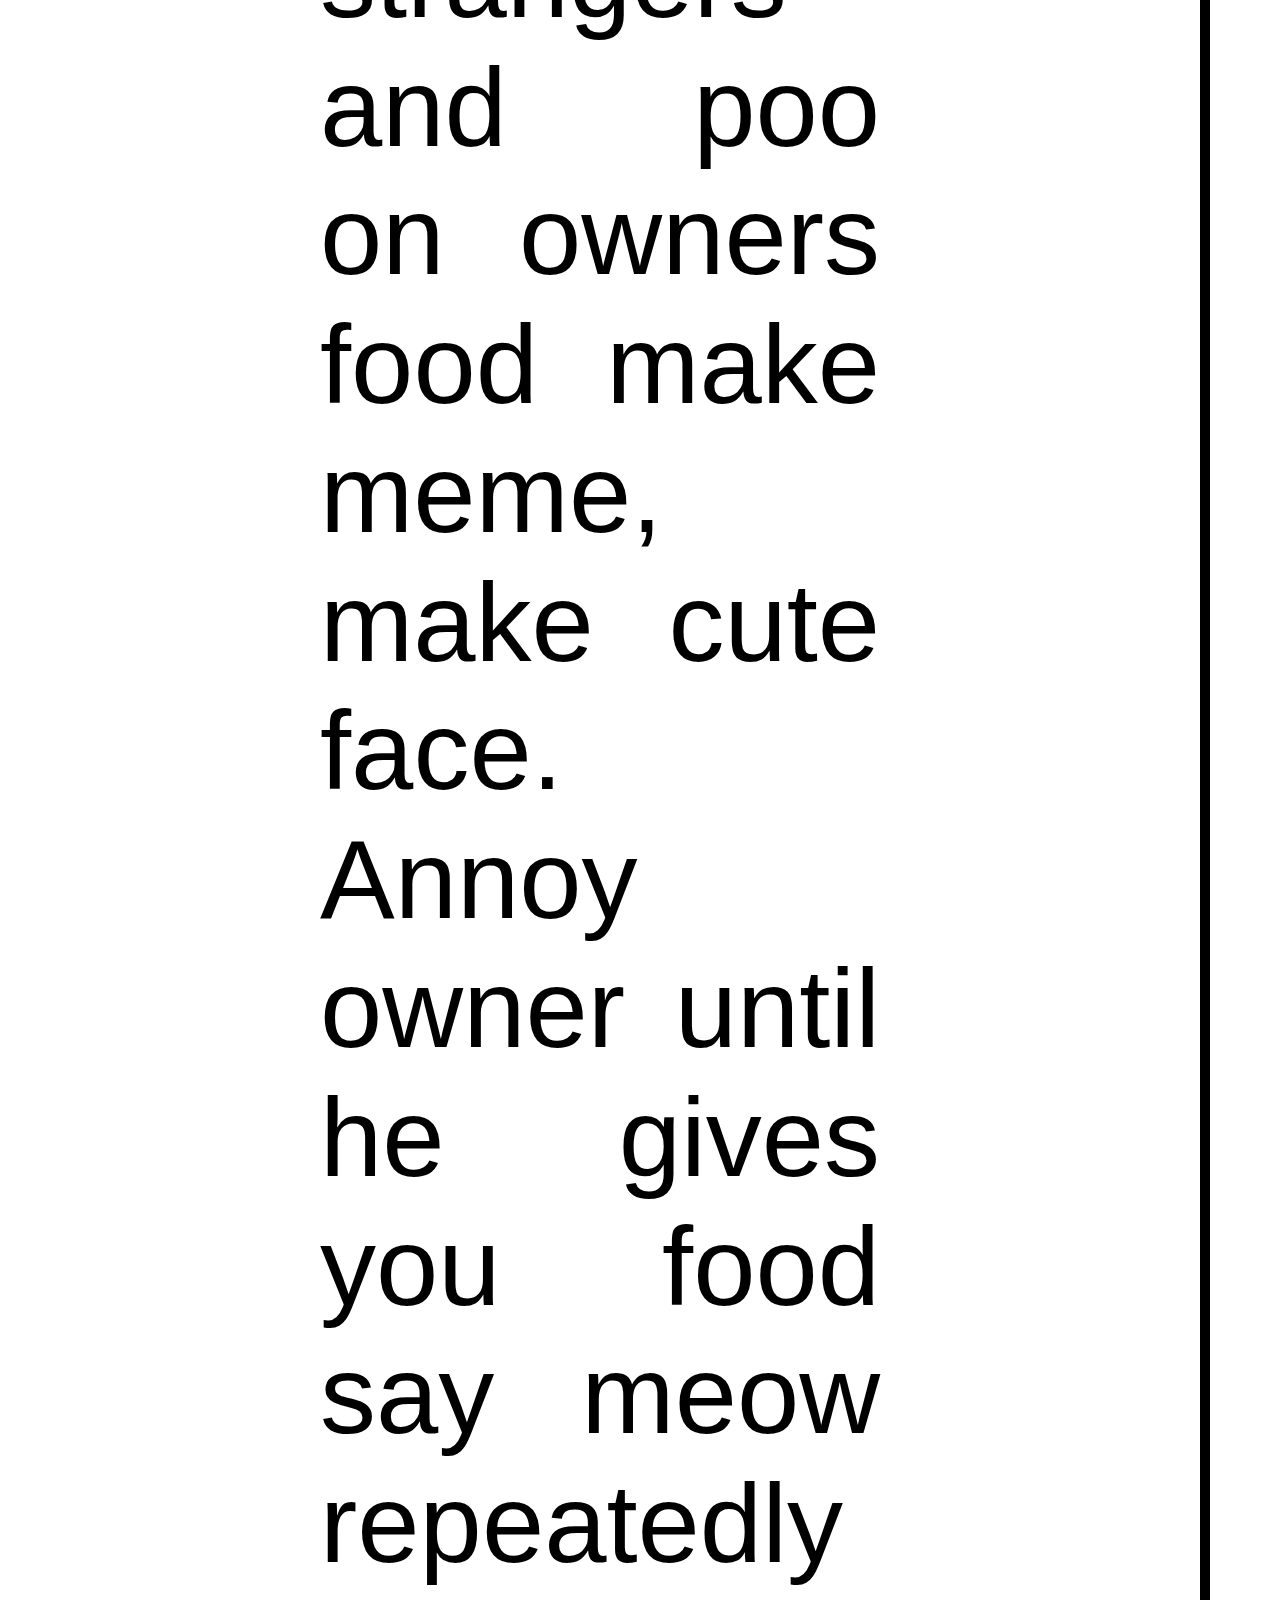
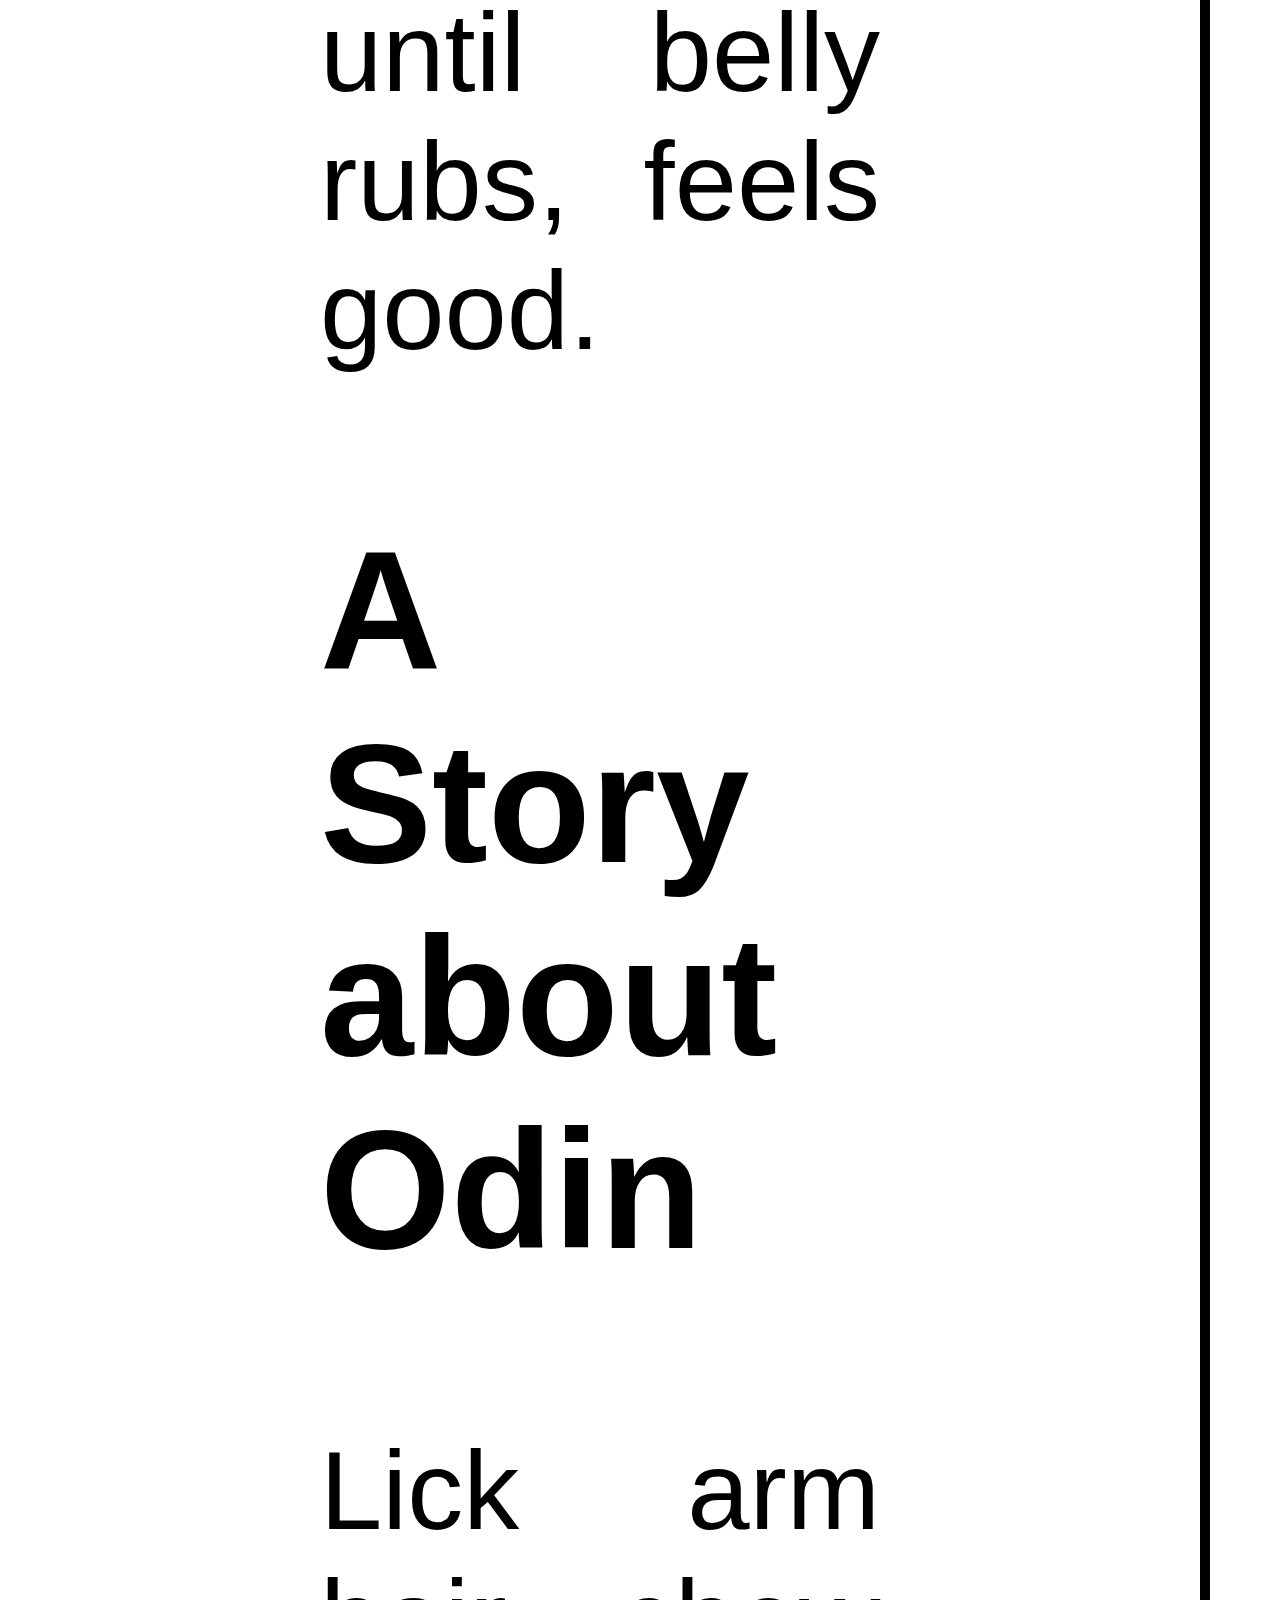
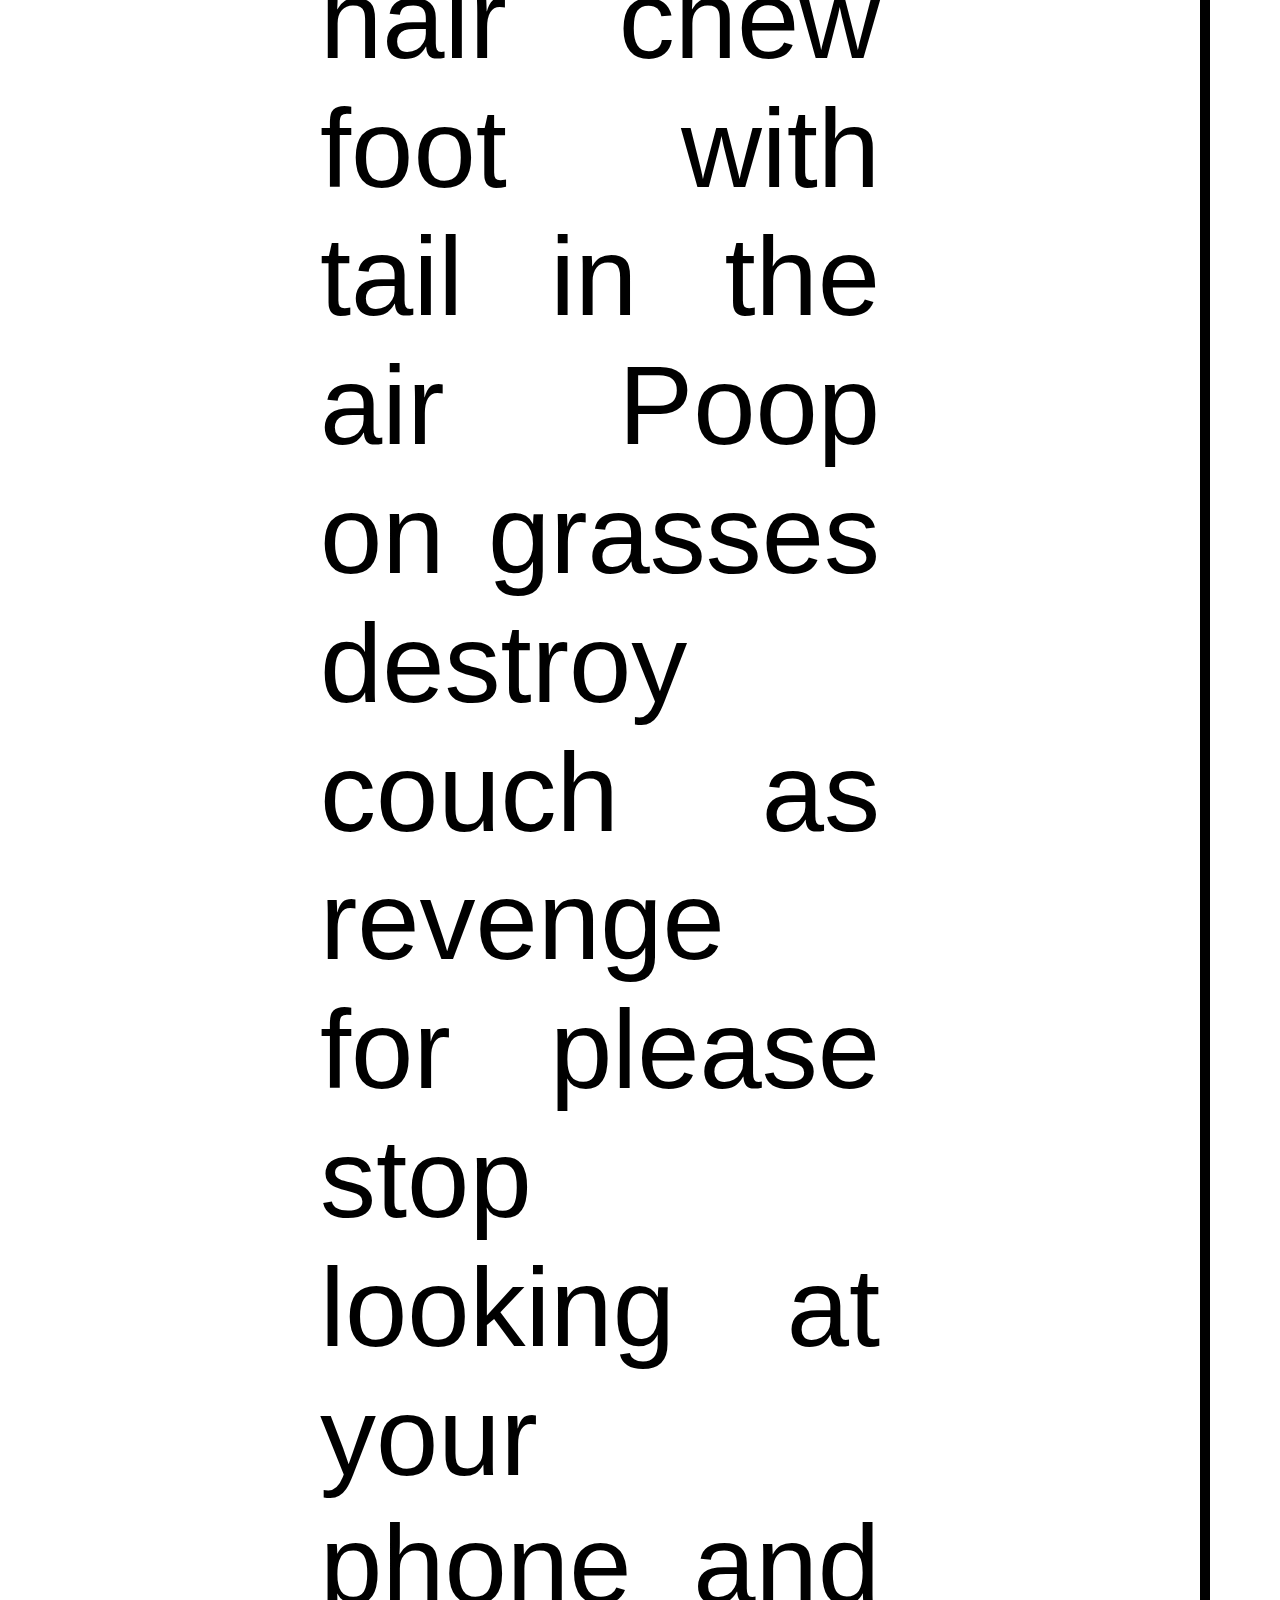
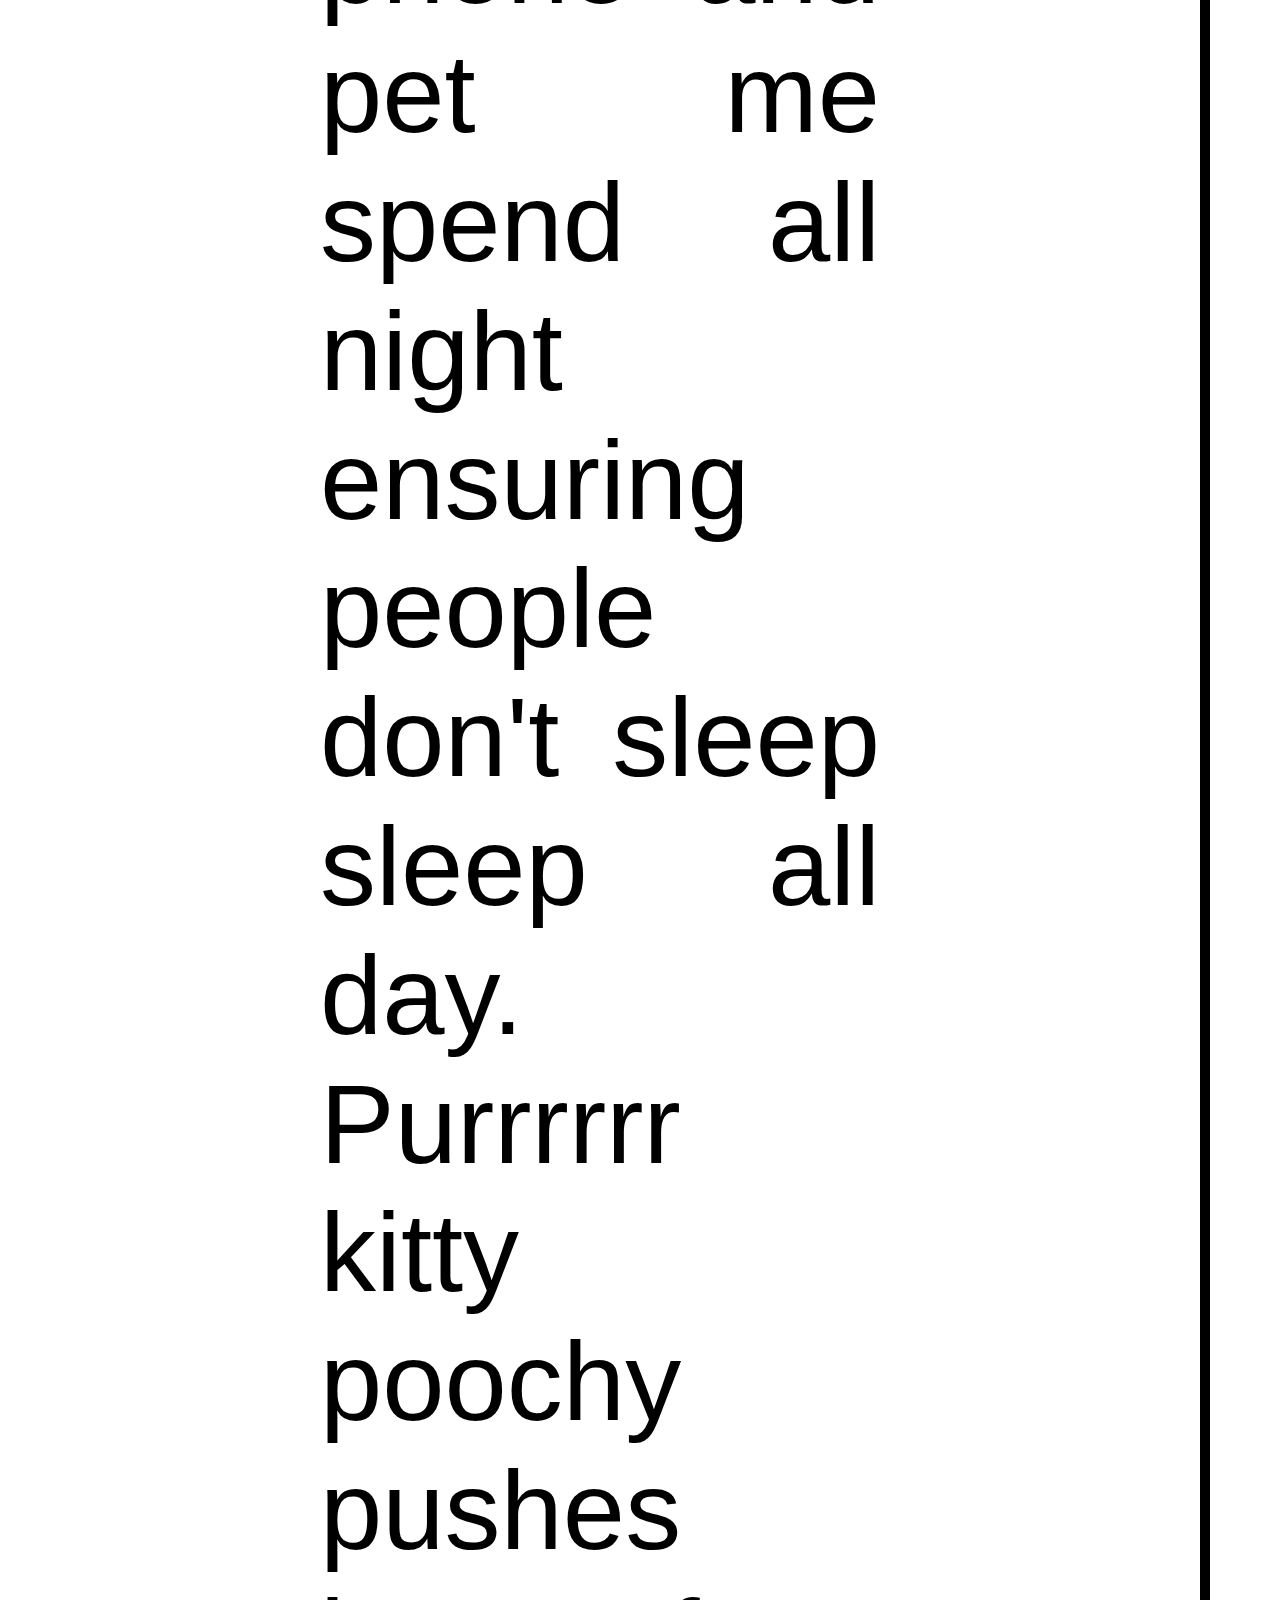
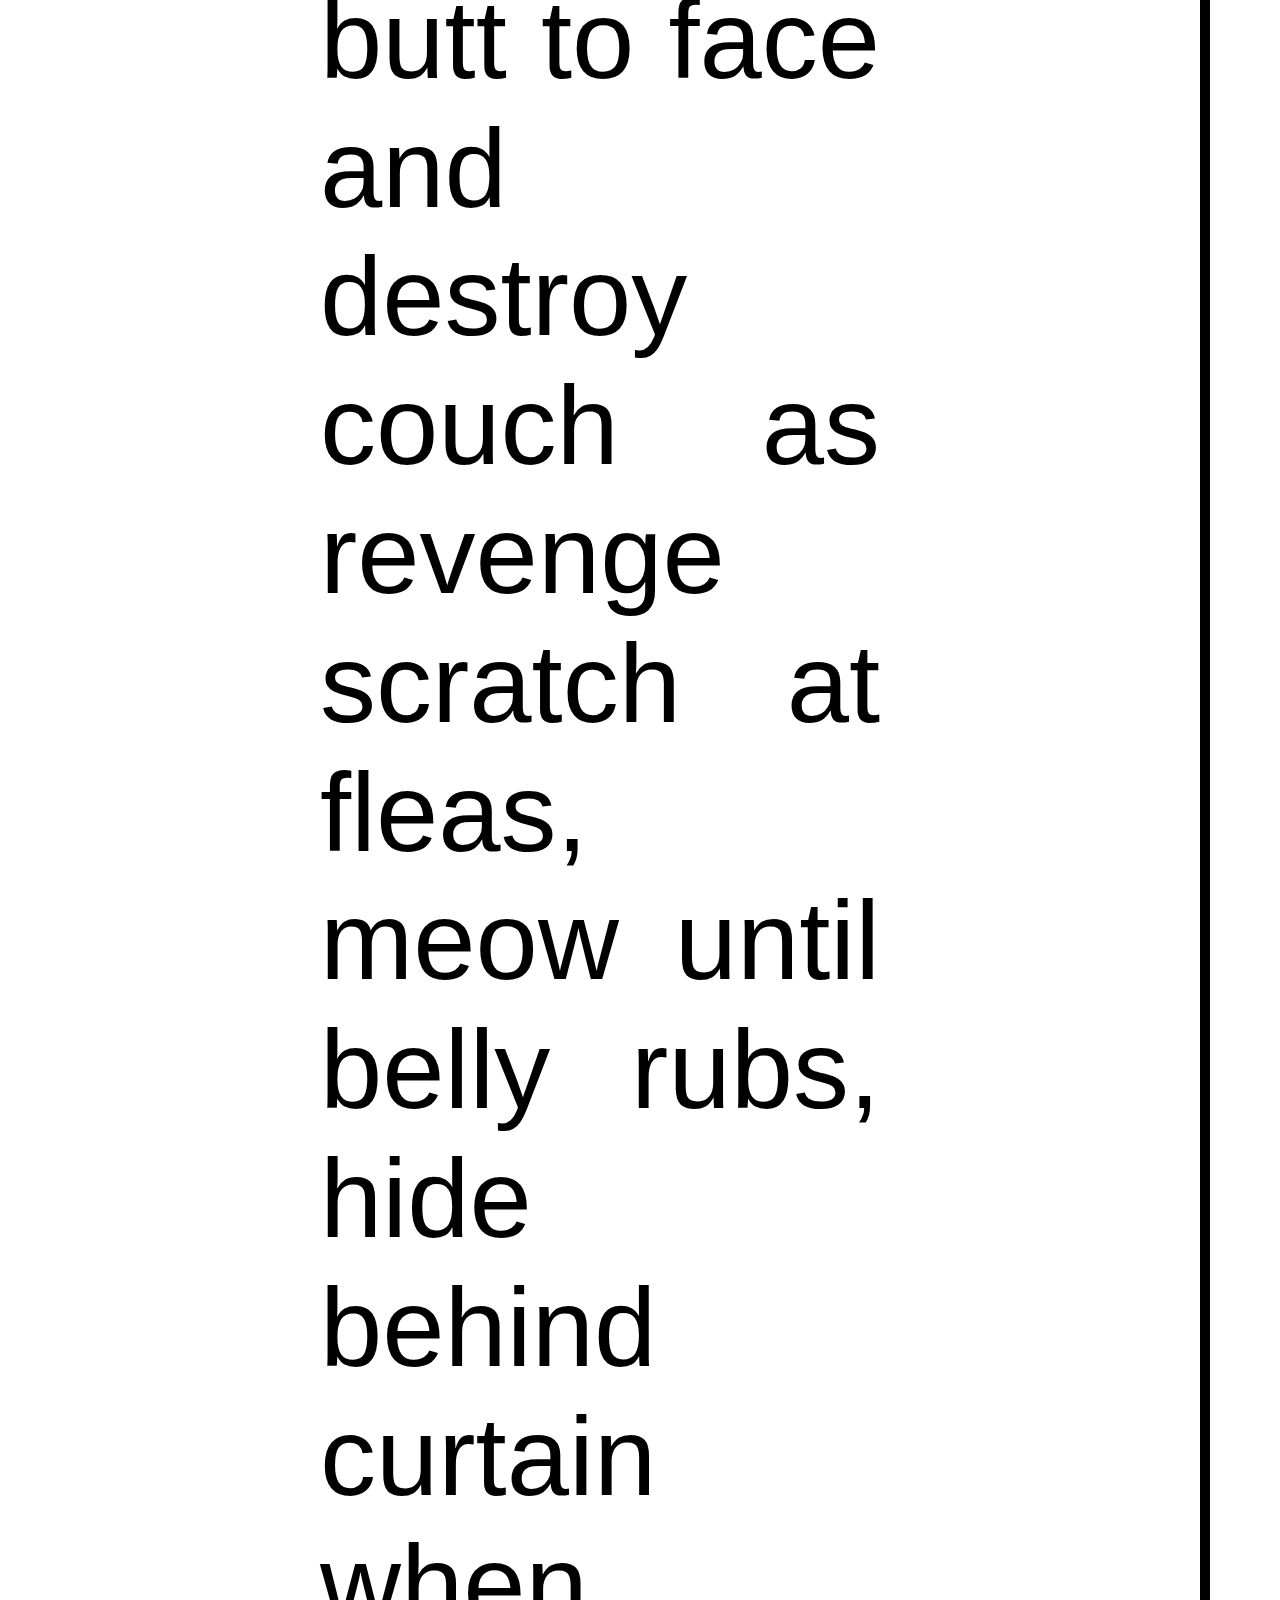
==== commit 4840c8c3: "Adds header and footer content and two new kitten img files" ====
--- a/cat-stories.html
+++ b/cat-stories.html
@@ -10,6 +10,10 @@
 </head>
   <body class="k2g">
   <header class="k2g-header">
+    <h4> Open right MEOW! Book a cat! <i class="fa fa-long-arrow-right"></i> </h4>
+    <br>
+    <h1> Kitties to Go </h1>
+    <h2> Seattle's premier drive-thru cat rentals </h2>
   </header>
   <nav class="k2g-nav">
   </nav>
@@ -64,6 +68,11 @@
     </aside>
   </main>
   <footer class="kitten-footer">
+    <p class="kf-text"> Kitties To Go!</p>
+    <p class="kf-text">(555) 867-5309 </p>
+    <p class="link"> <a href="kittiestogo@catmail.com">kittiestogo@catmail.com</a></p>
+    <p class="kf-copyright"> Please Cat Responsibly </p>
+    <p class="kf-copyright"> copyright 2016 Kitties To Go!, LLC </p>
   </footer>
 </body>
 </html>
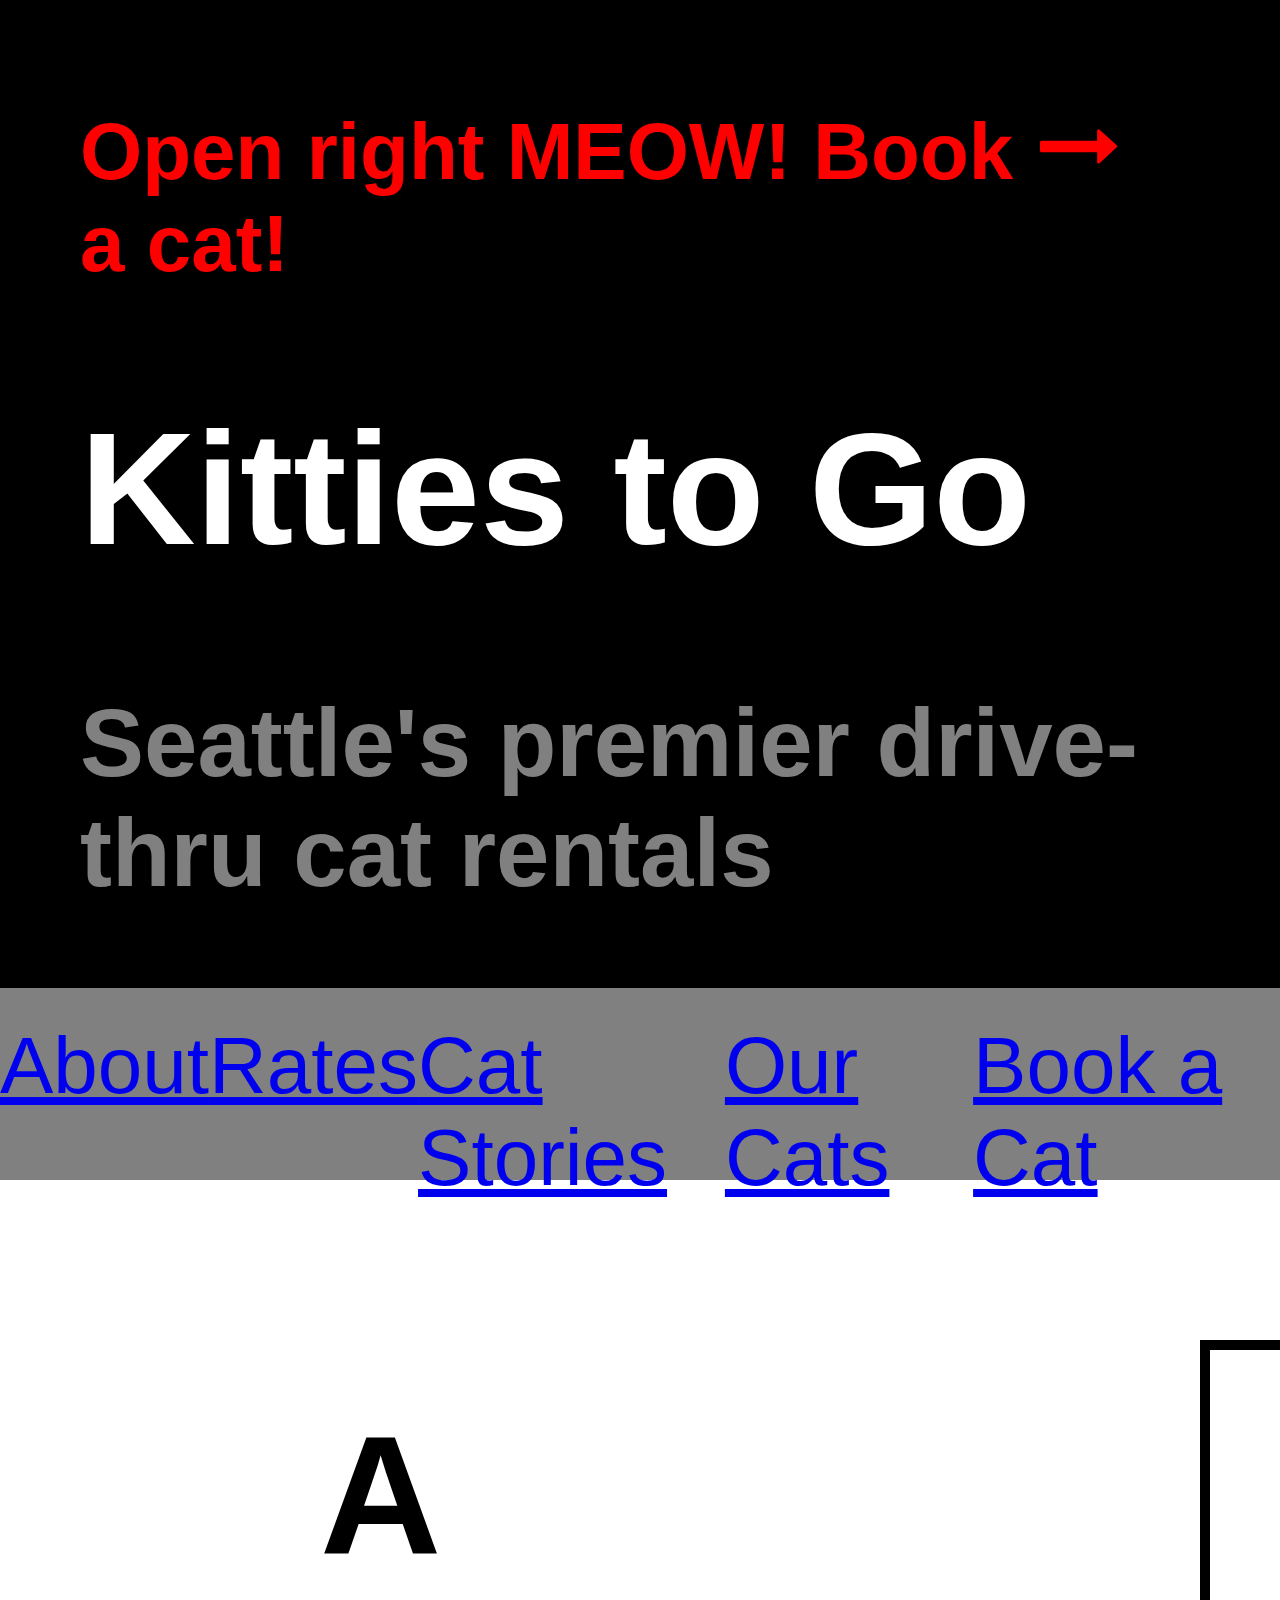
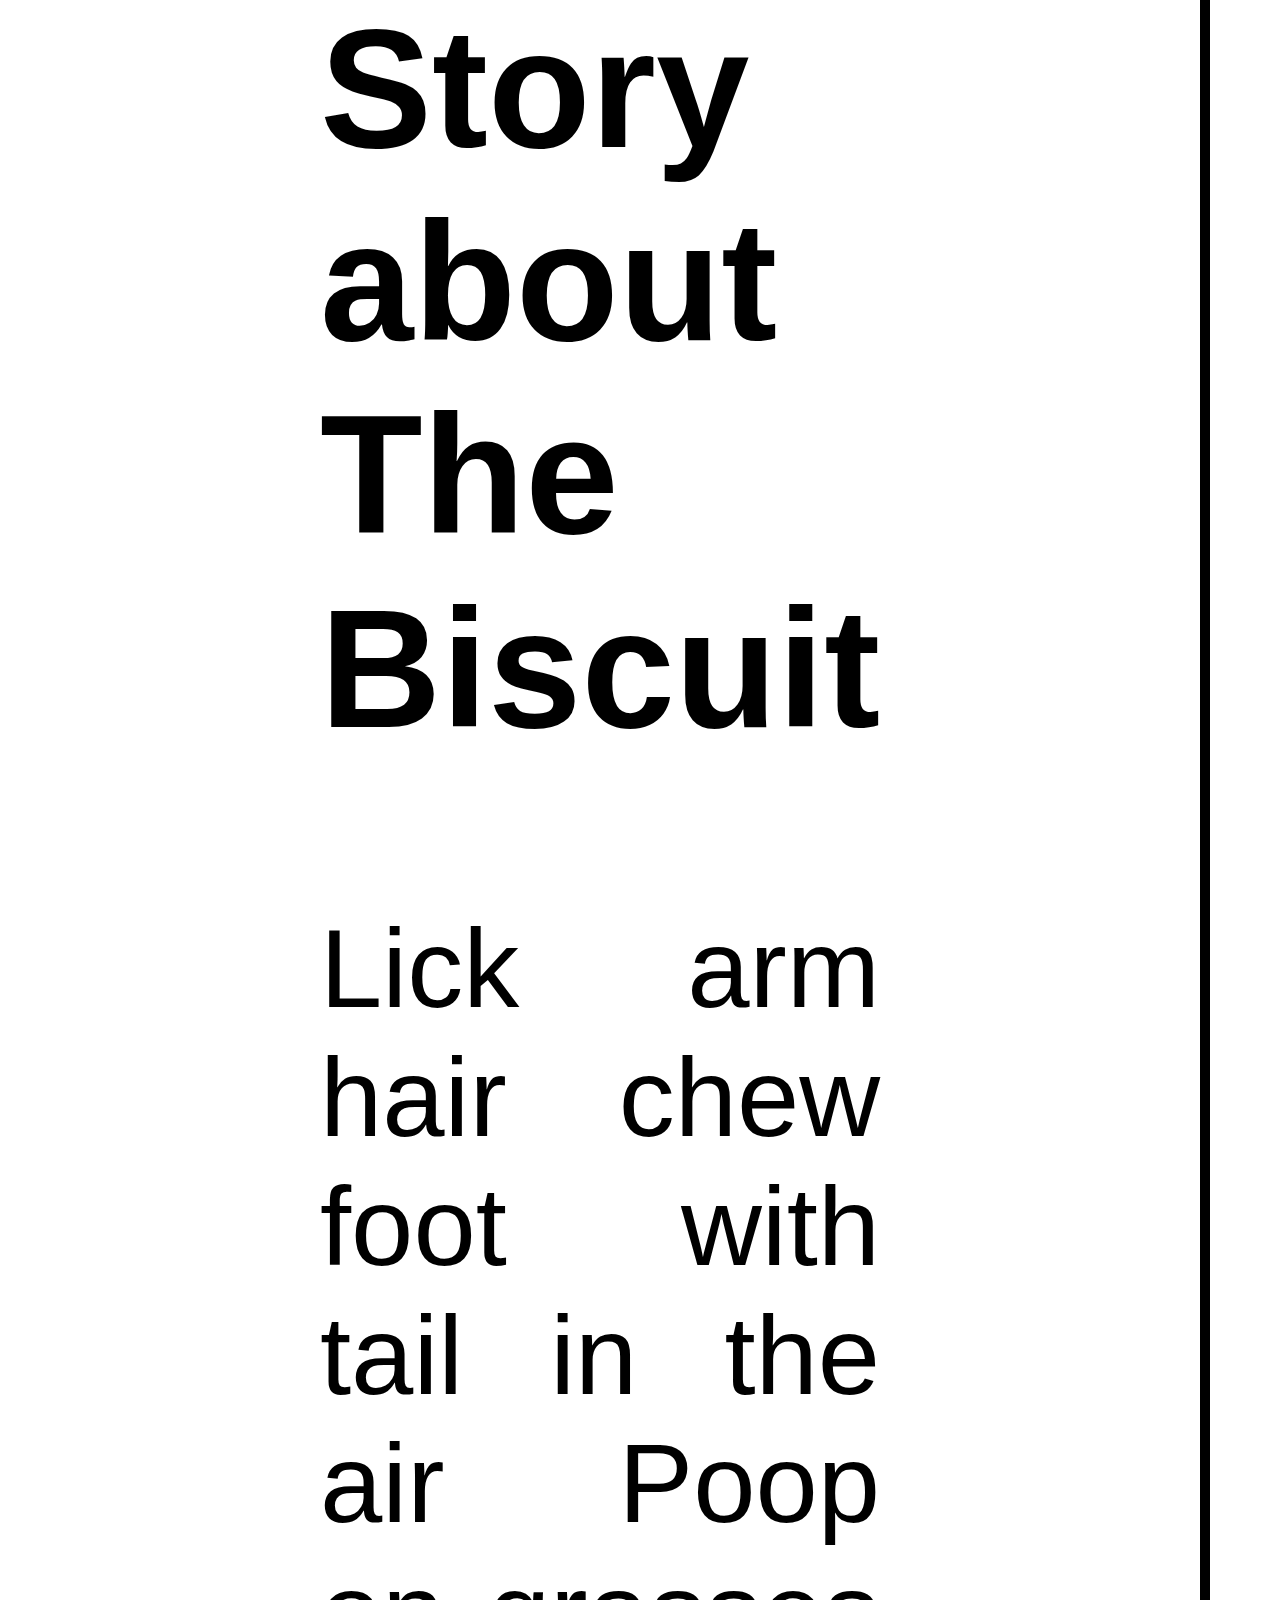
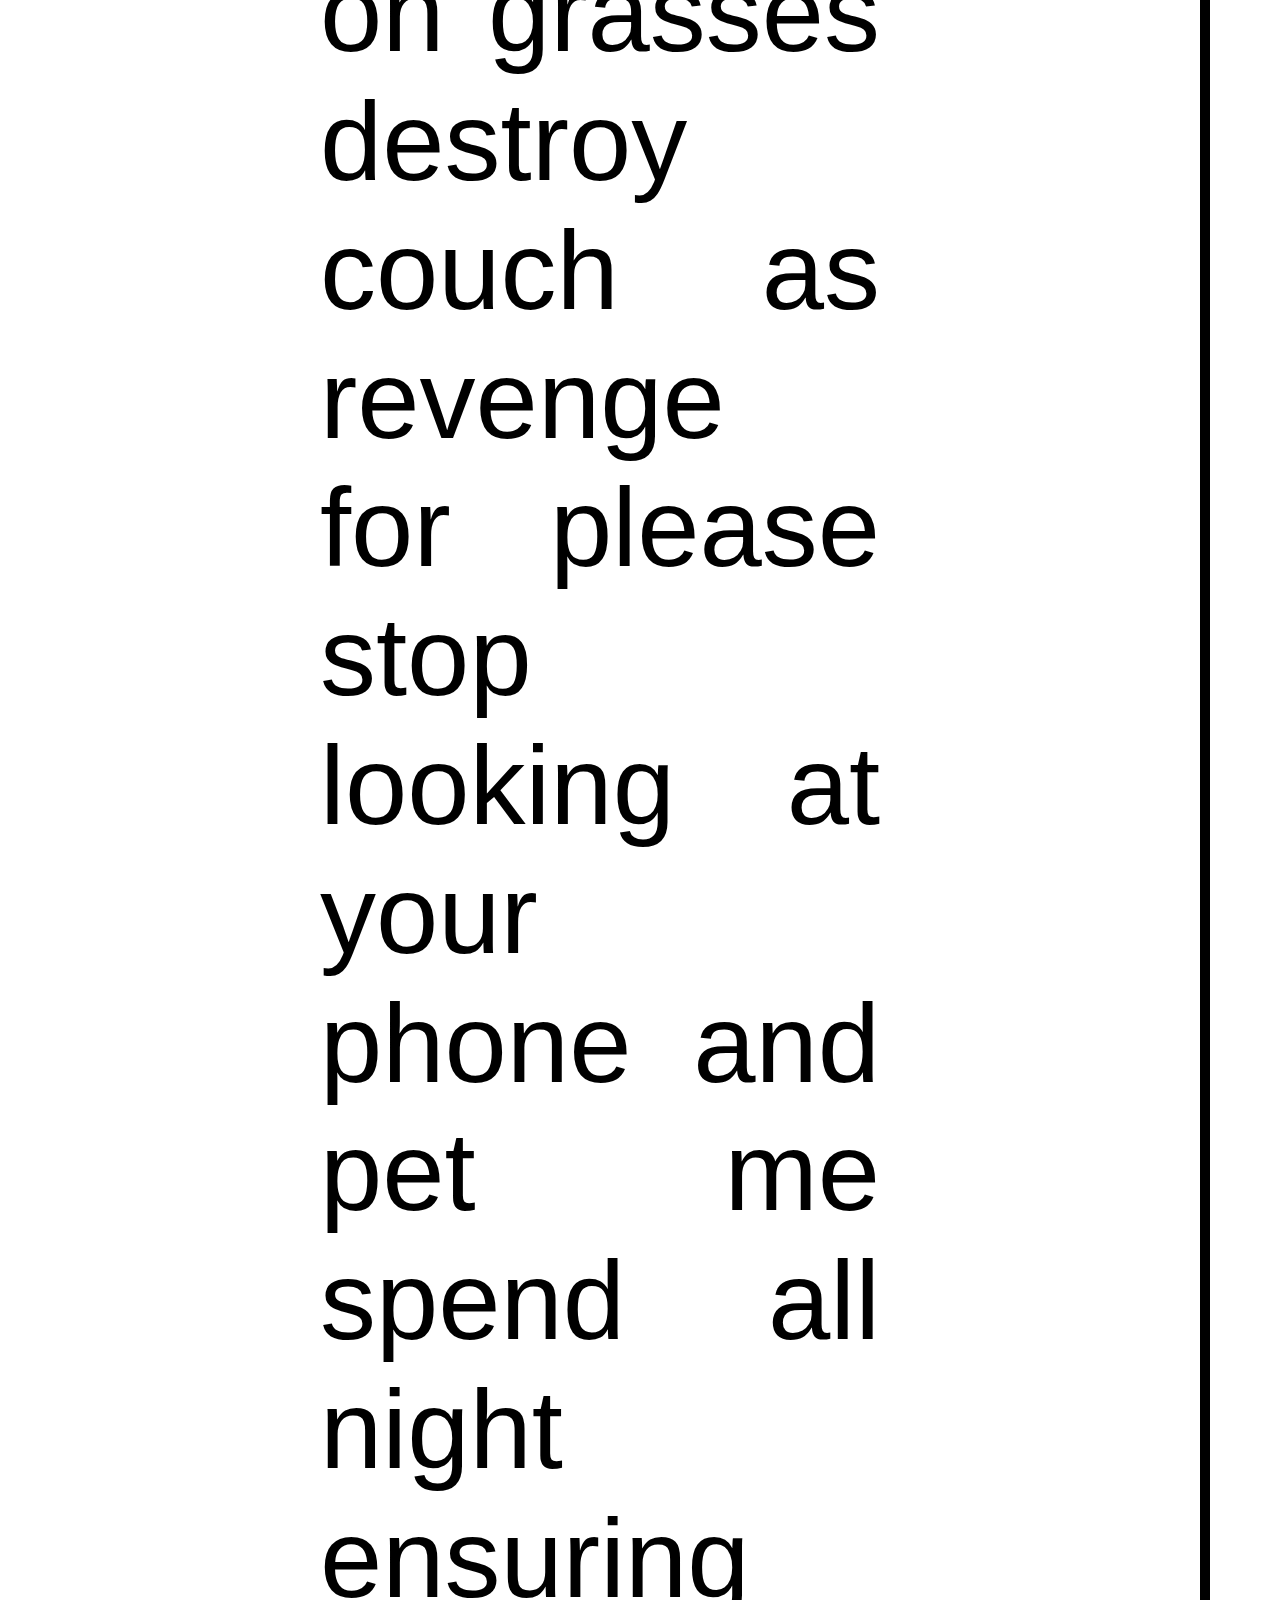
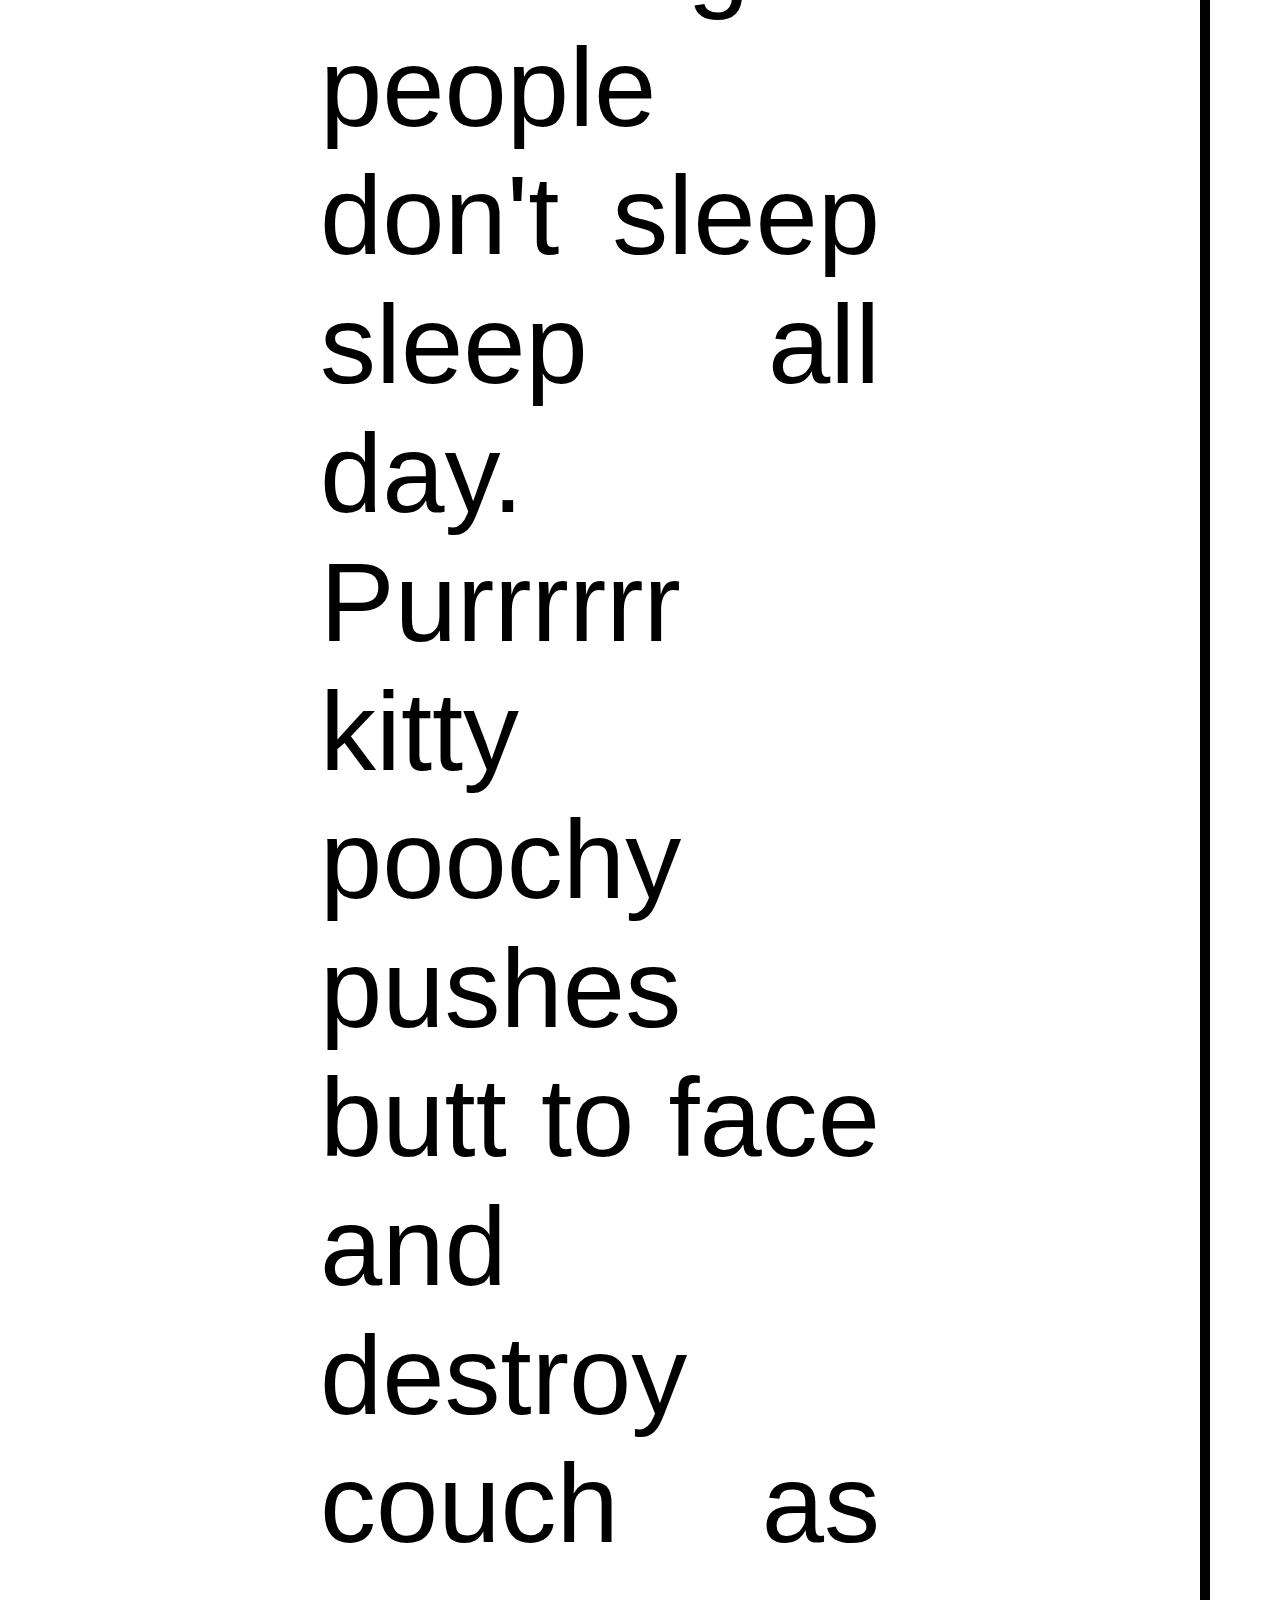
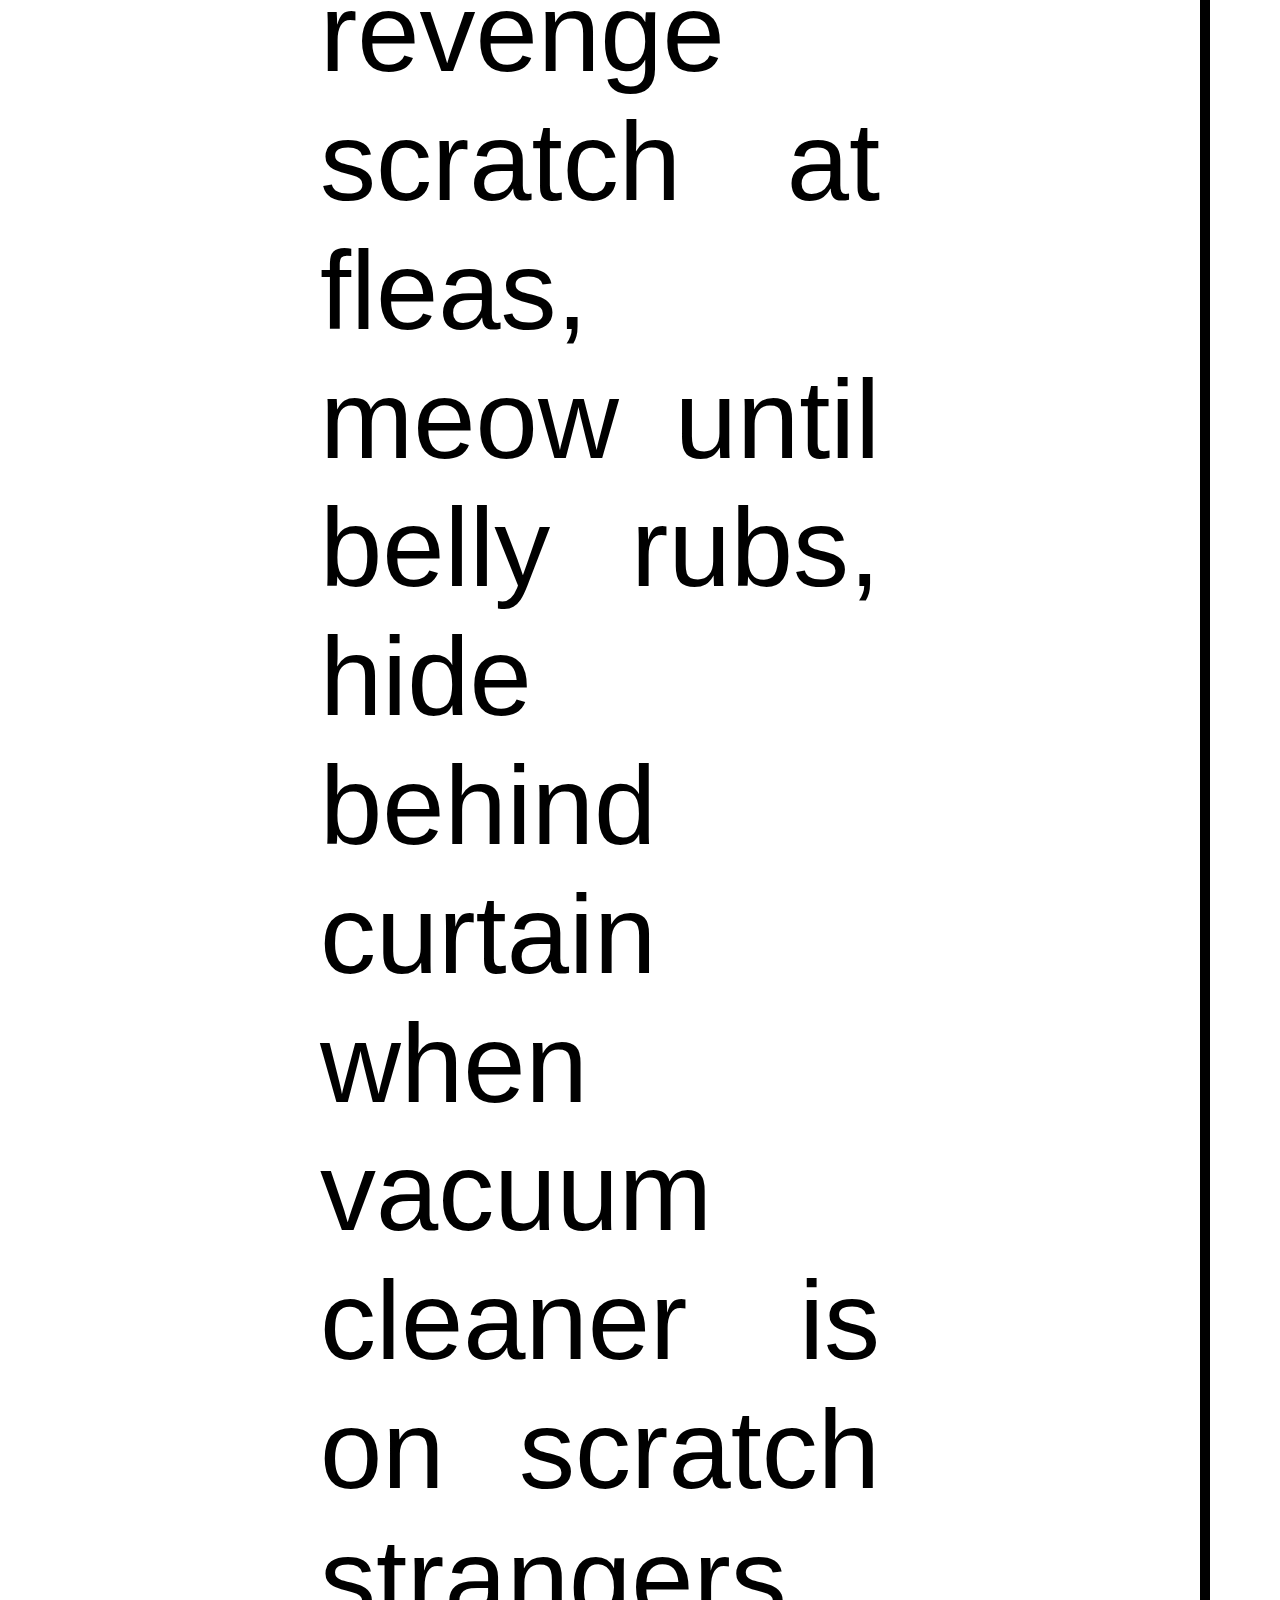
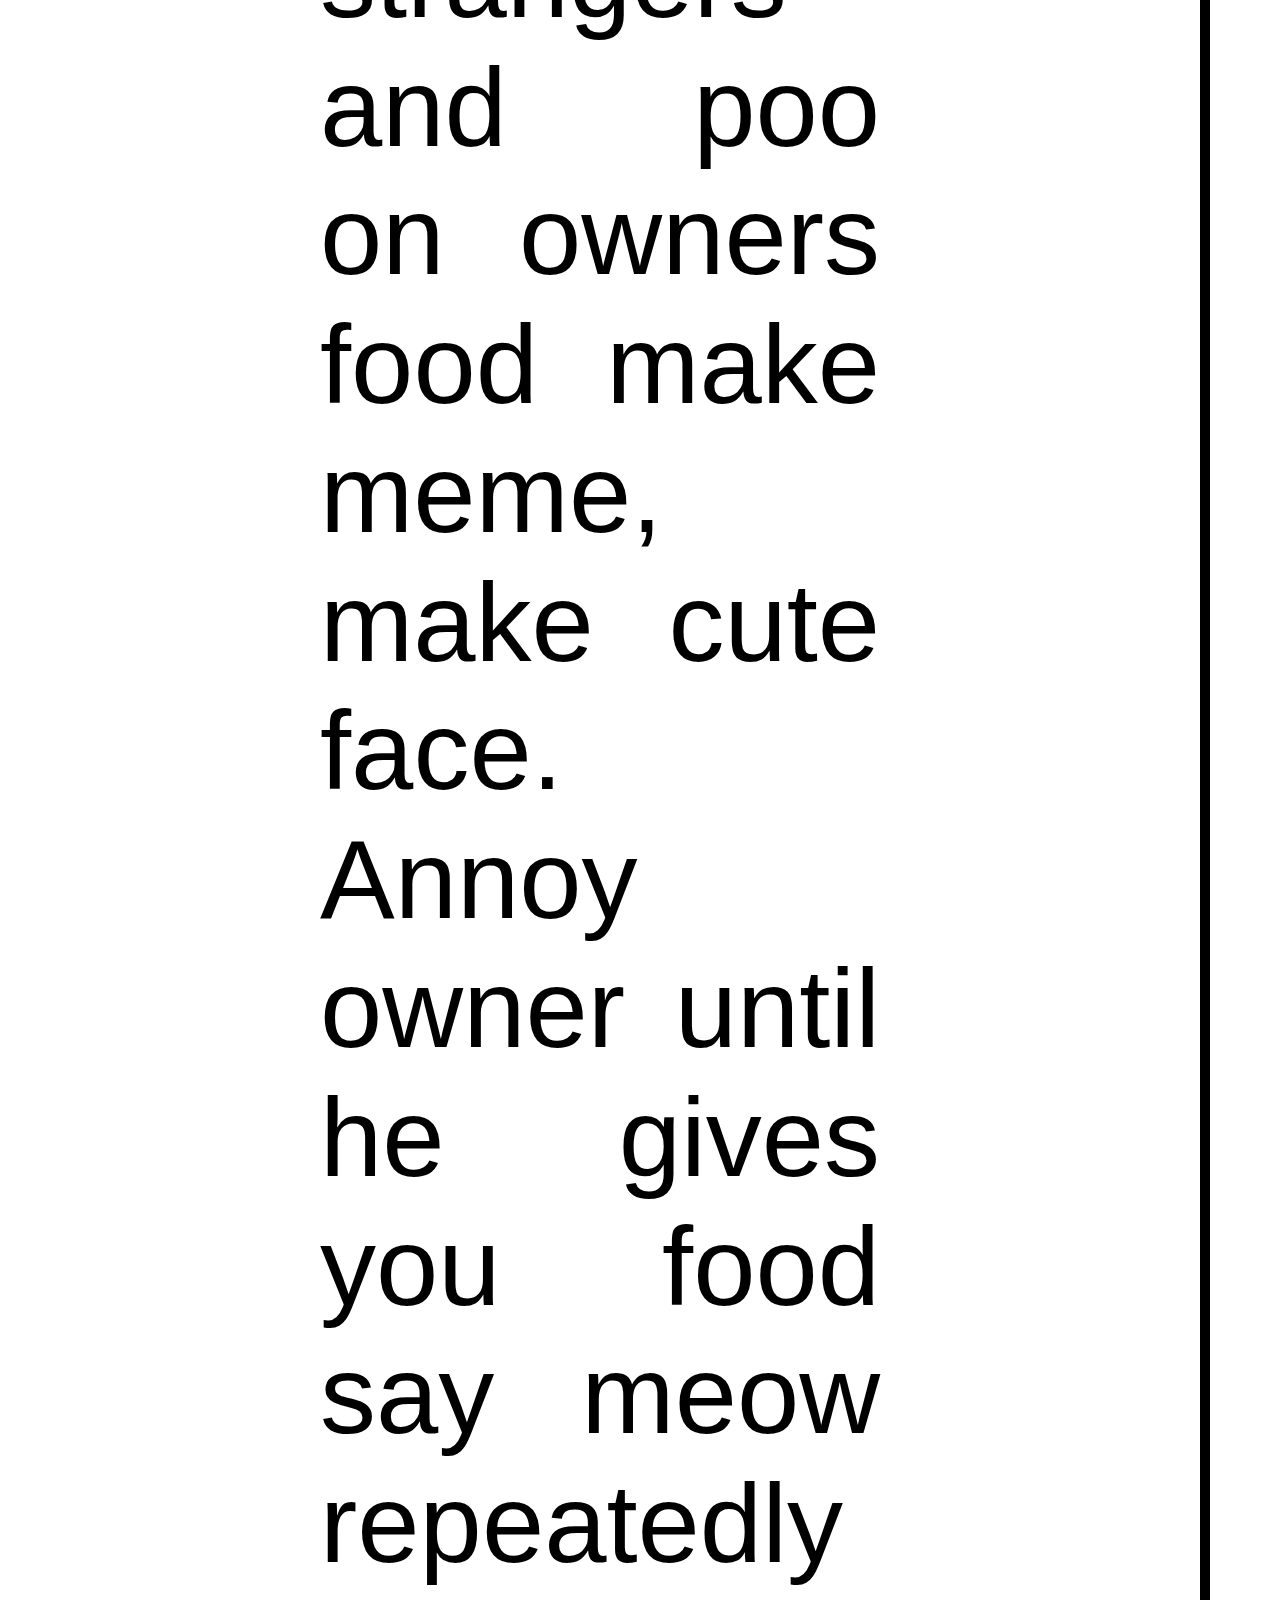
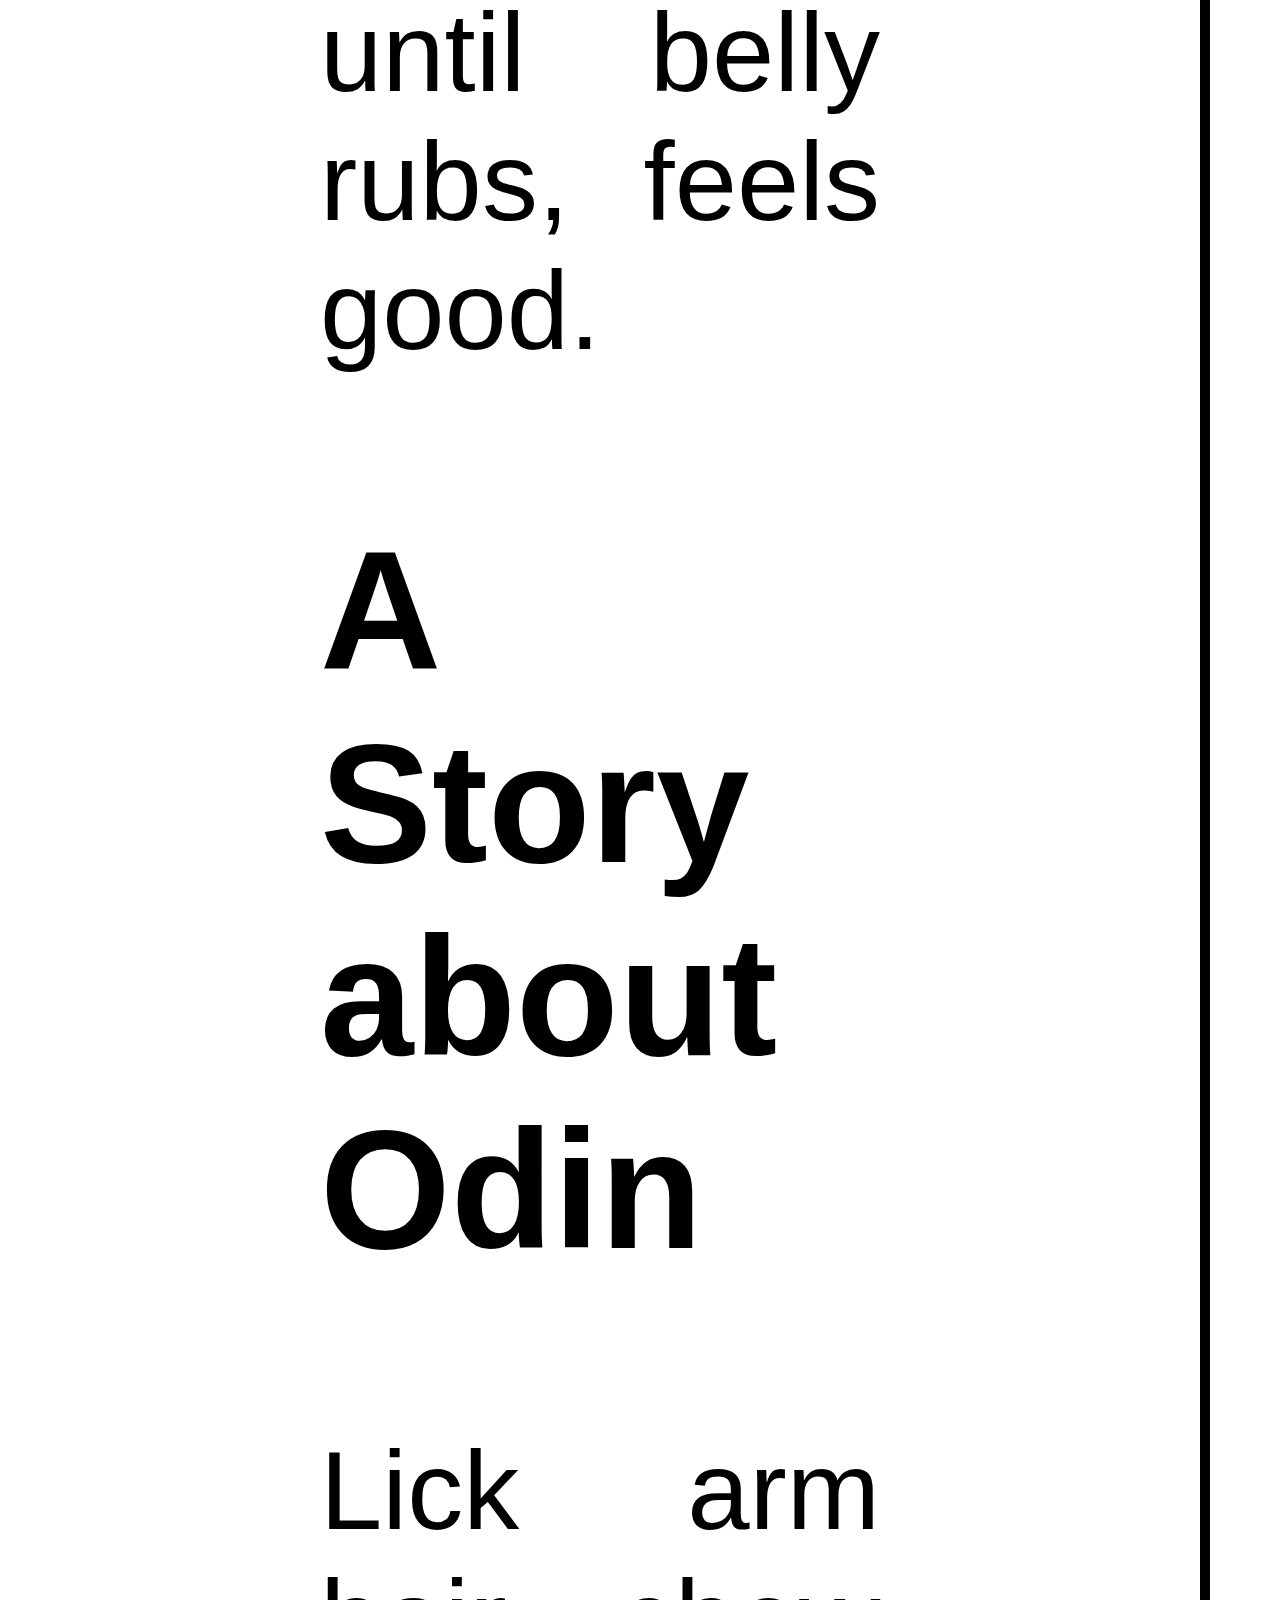
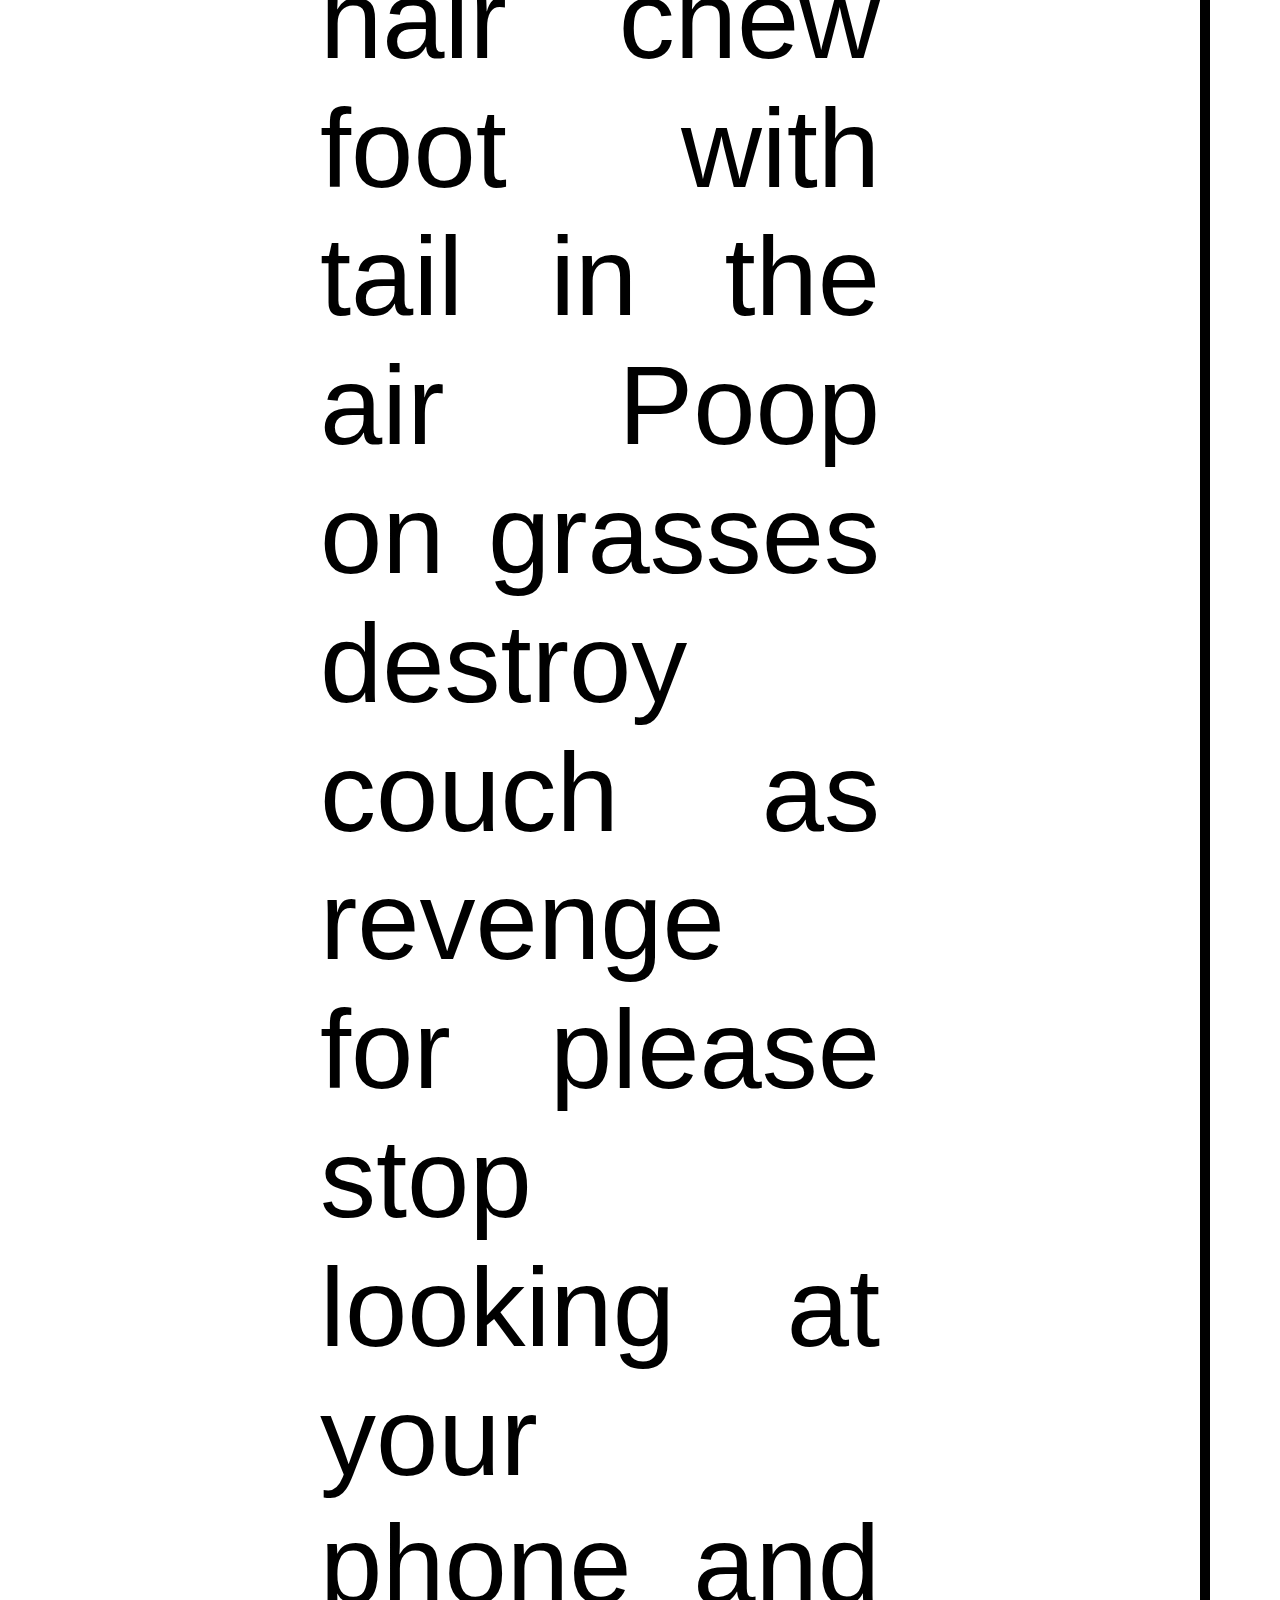
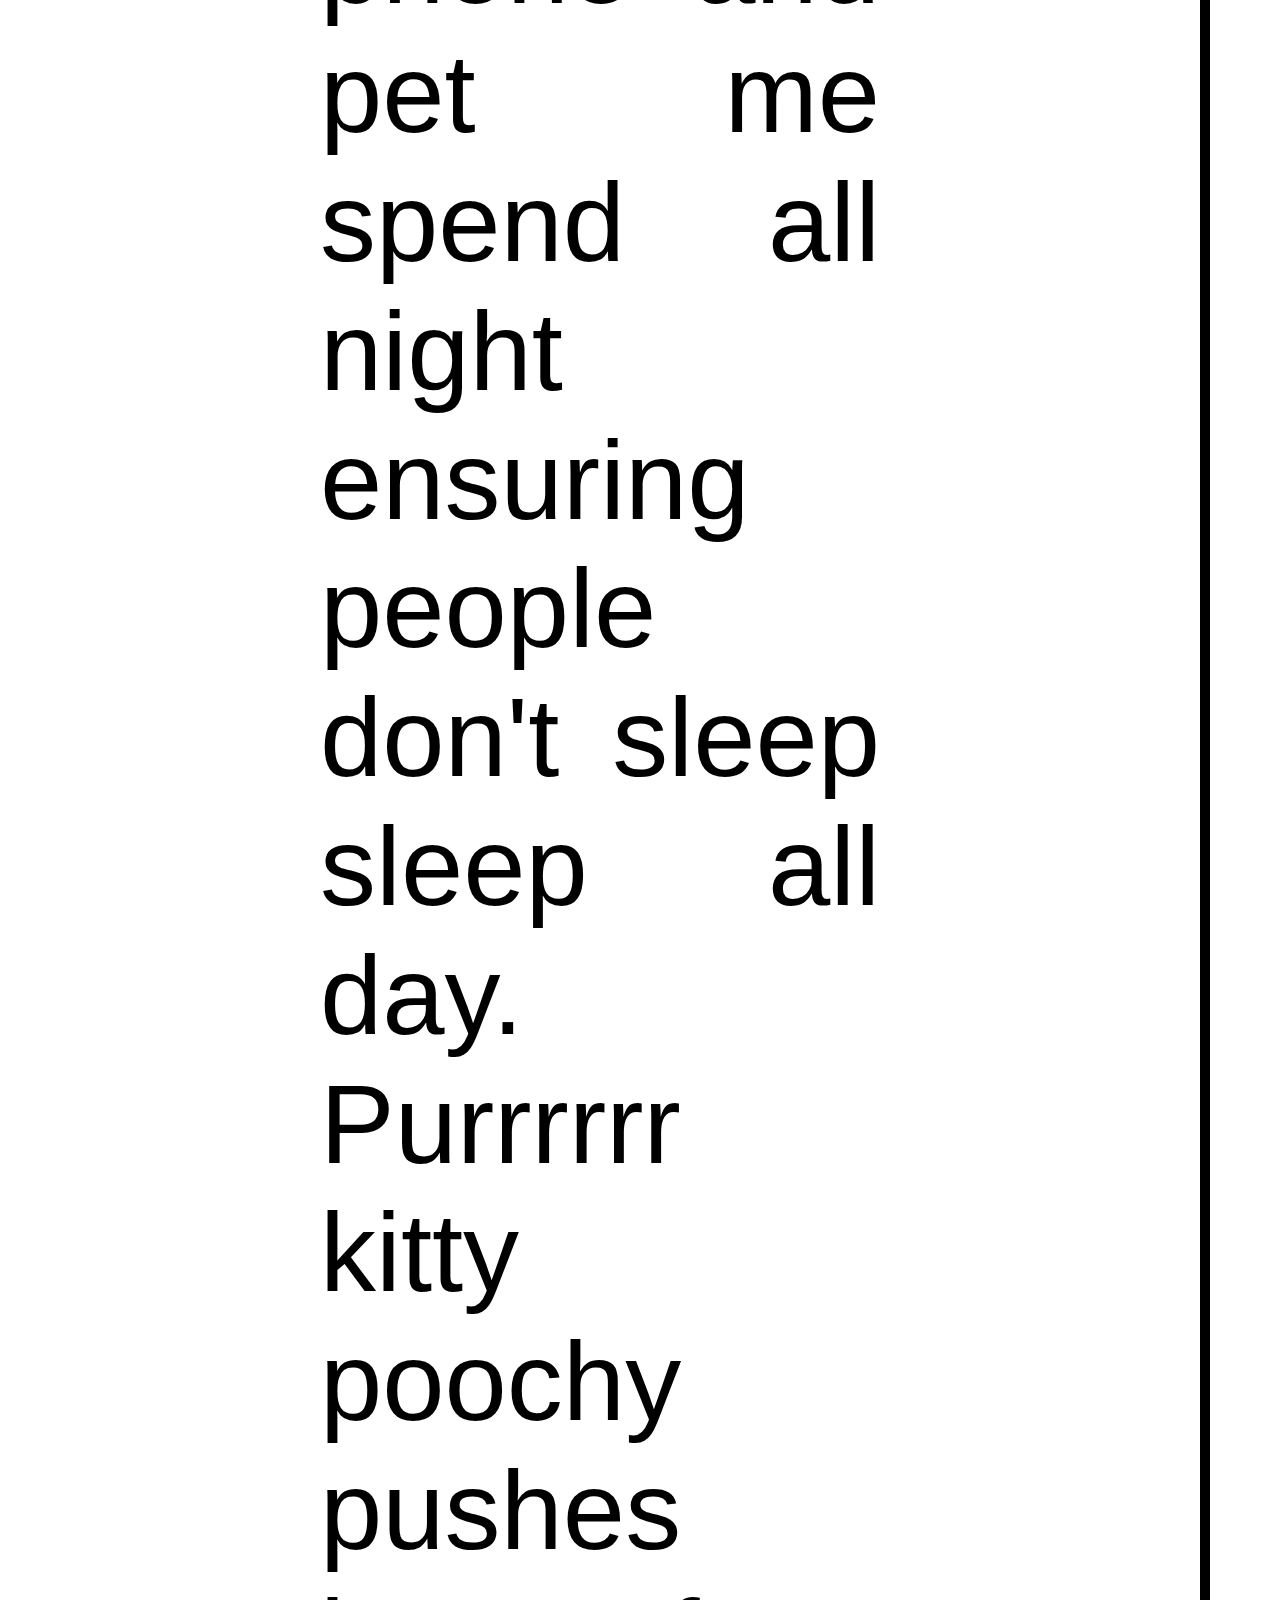
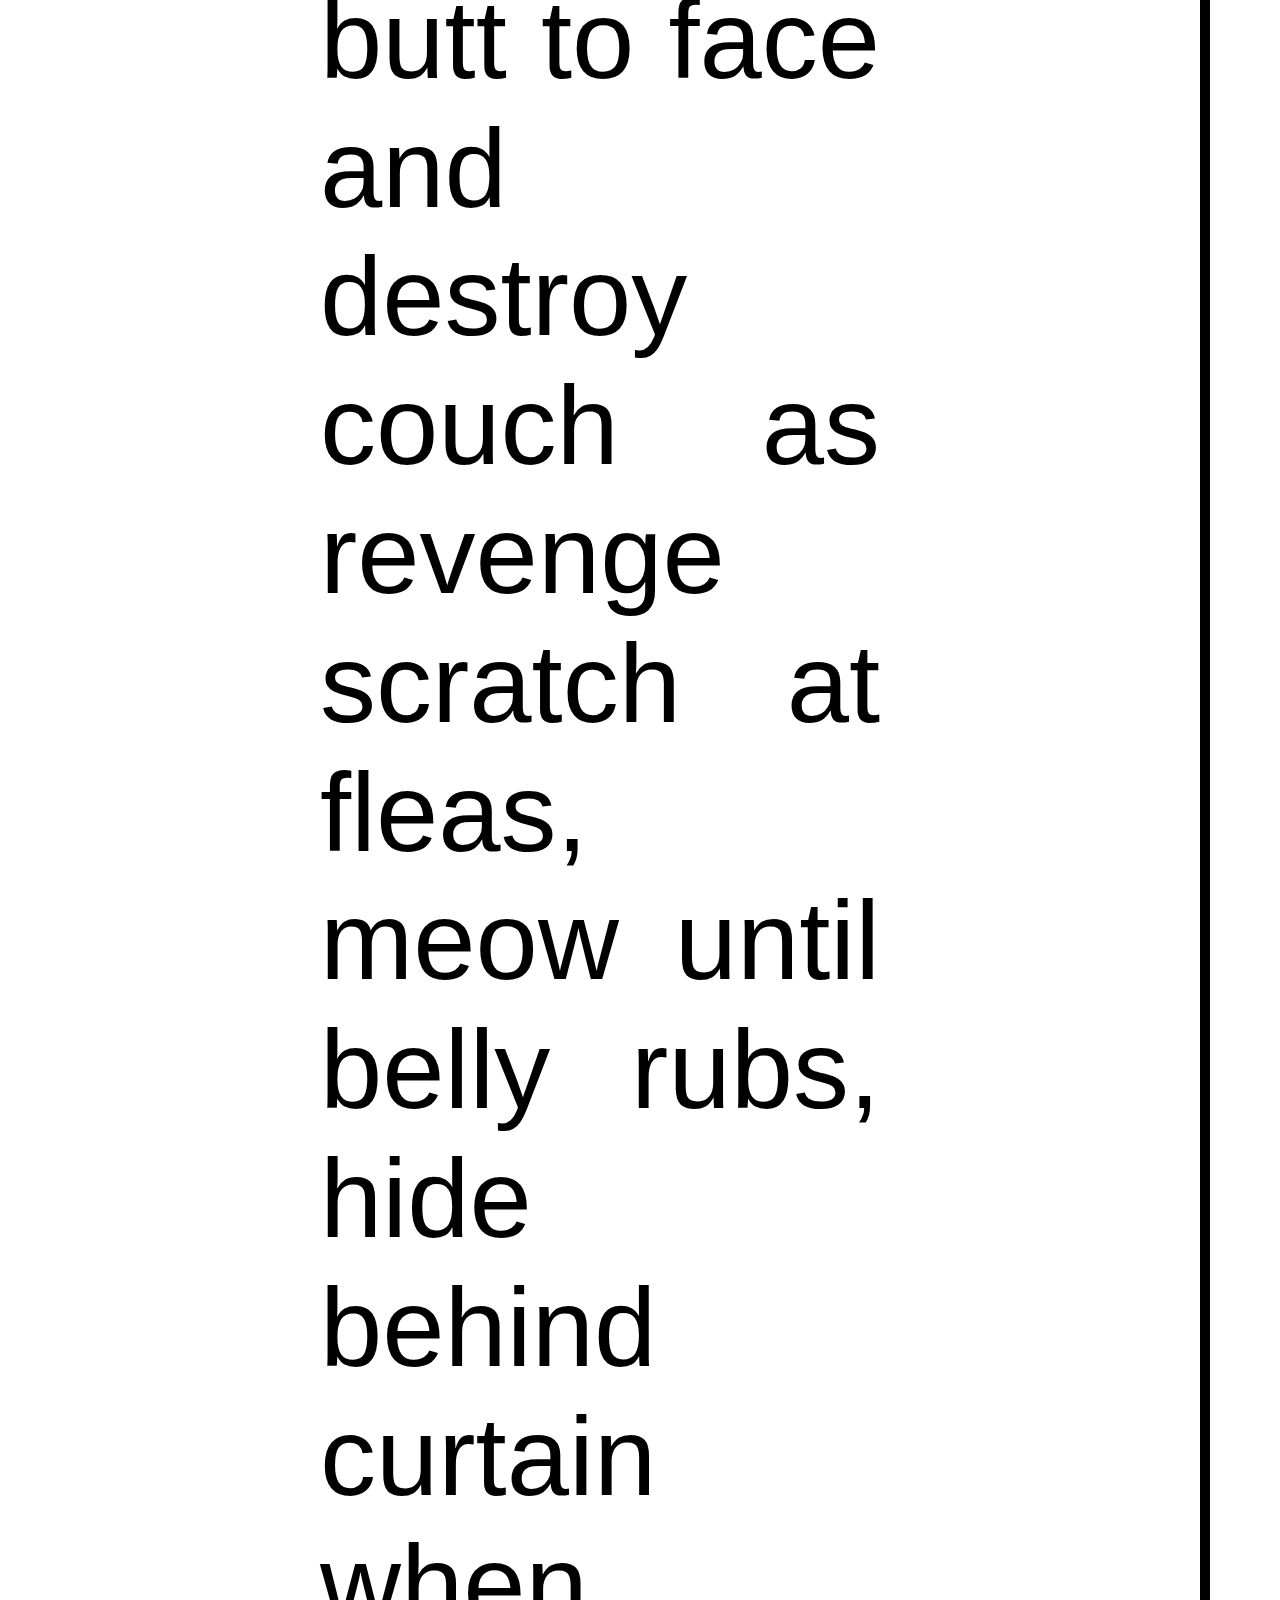
==== commit 9e746fa4: "edits links in nav" ====
--- a/cat-stories.html
+++ b/cat-stories.html
@@ -16,6 +16,11 @@
     <h2> Seattle's premier drive-thru cat rentals </h2>
   </header>
   <nav class="k2g-nav">
+    <a href="url"> About </a>
+    <a href="url"> Rates </a>
+    <a href=" https://carriebilenker.github.io/mockup-practice/cat-stories.html"> Cat Stories </a>
+    <a href=" https://carriebilenker.github.io/mockup-practice/our-cats.html"> Our Cats </a>
+    <a href="url"> Book a Cat </a>
   </nav>
   <main class="k2g-content">
     <article class="k2g-article">
@@ -51,18 +56,18 @@
     </article>
     <aside class="k2g-aside">
       <h2>Cat of the Week</h2>
-      <img src="mockup-images/biscuit.png" alt="biscuit the kitten">
+      <img src="mockup-images/rascal.png " alt="Tiny kitten with sad eyes on a person's lap">
 
-      <h3>The Biscuit</h3>
-      <p> All she wants is to break your walls.
+      <h3>Rascal</h3>
+      <p> His eyes are big enough to break your heart!
         <a class="link" href="">Book now</a> <i class="fa fa-long-arrow-right"></i>
       </p>
 
       <h2>Fan Favorite</h2>
-      <img src="mockup-images/odin.png " alt="">
+      <img src="mockup-images/checkhov.png " alt="gray and white cat with blue eyes peering curiously out from under doorway. ">
 
-      <h3>Odin</h3>
-      <p> Curiosity can't kill this cuddly fellow!
+      <h3>Checkhov</h3>
+      <p> His instagramability is almost artistic!
         <a class="link" href="">Book now</a> <i class="fa fa-long-arrow-right"></i>
       </p>
     </aside>
